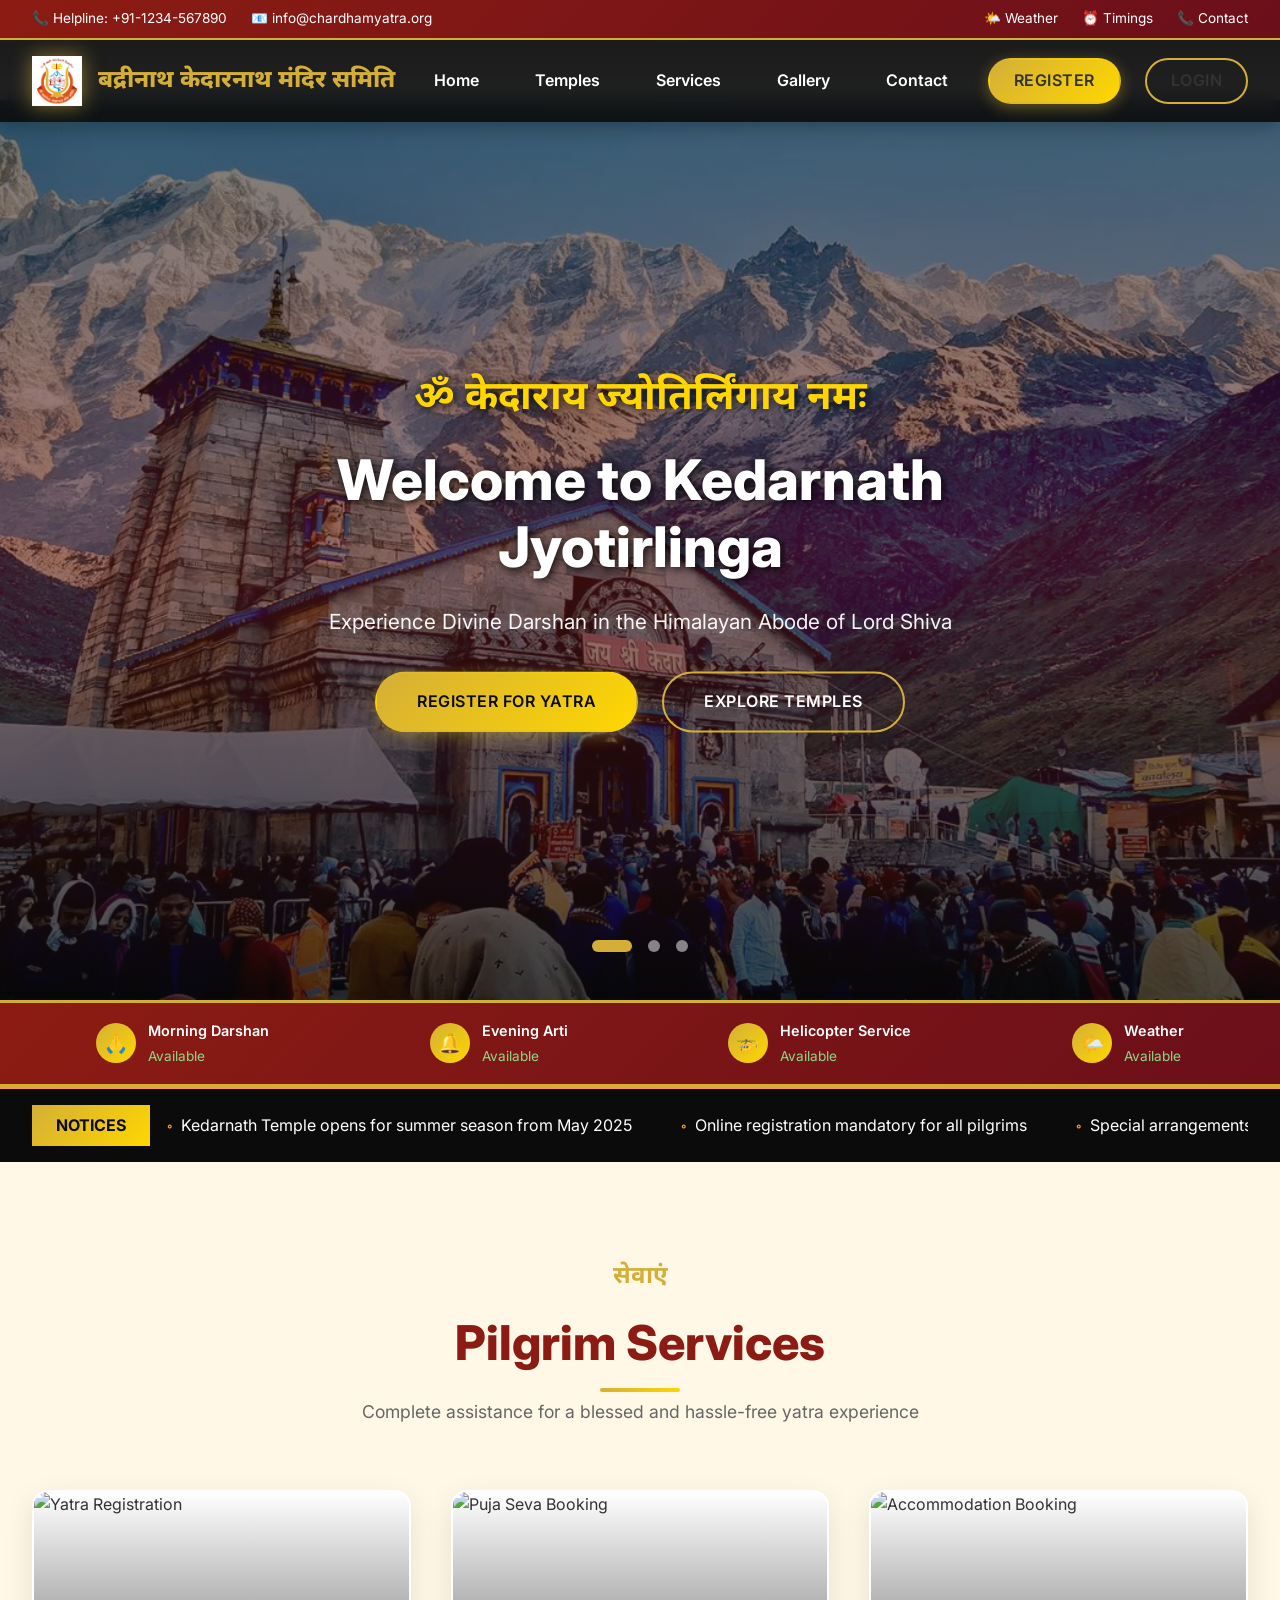
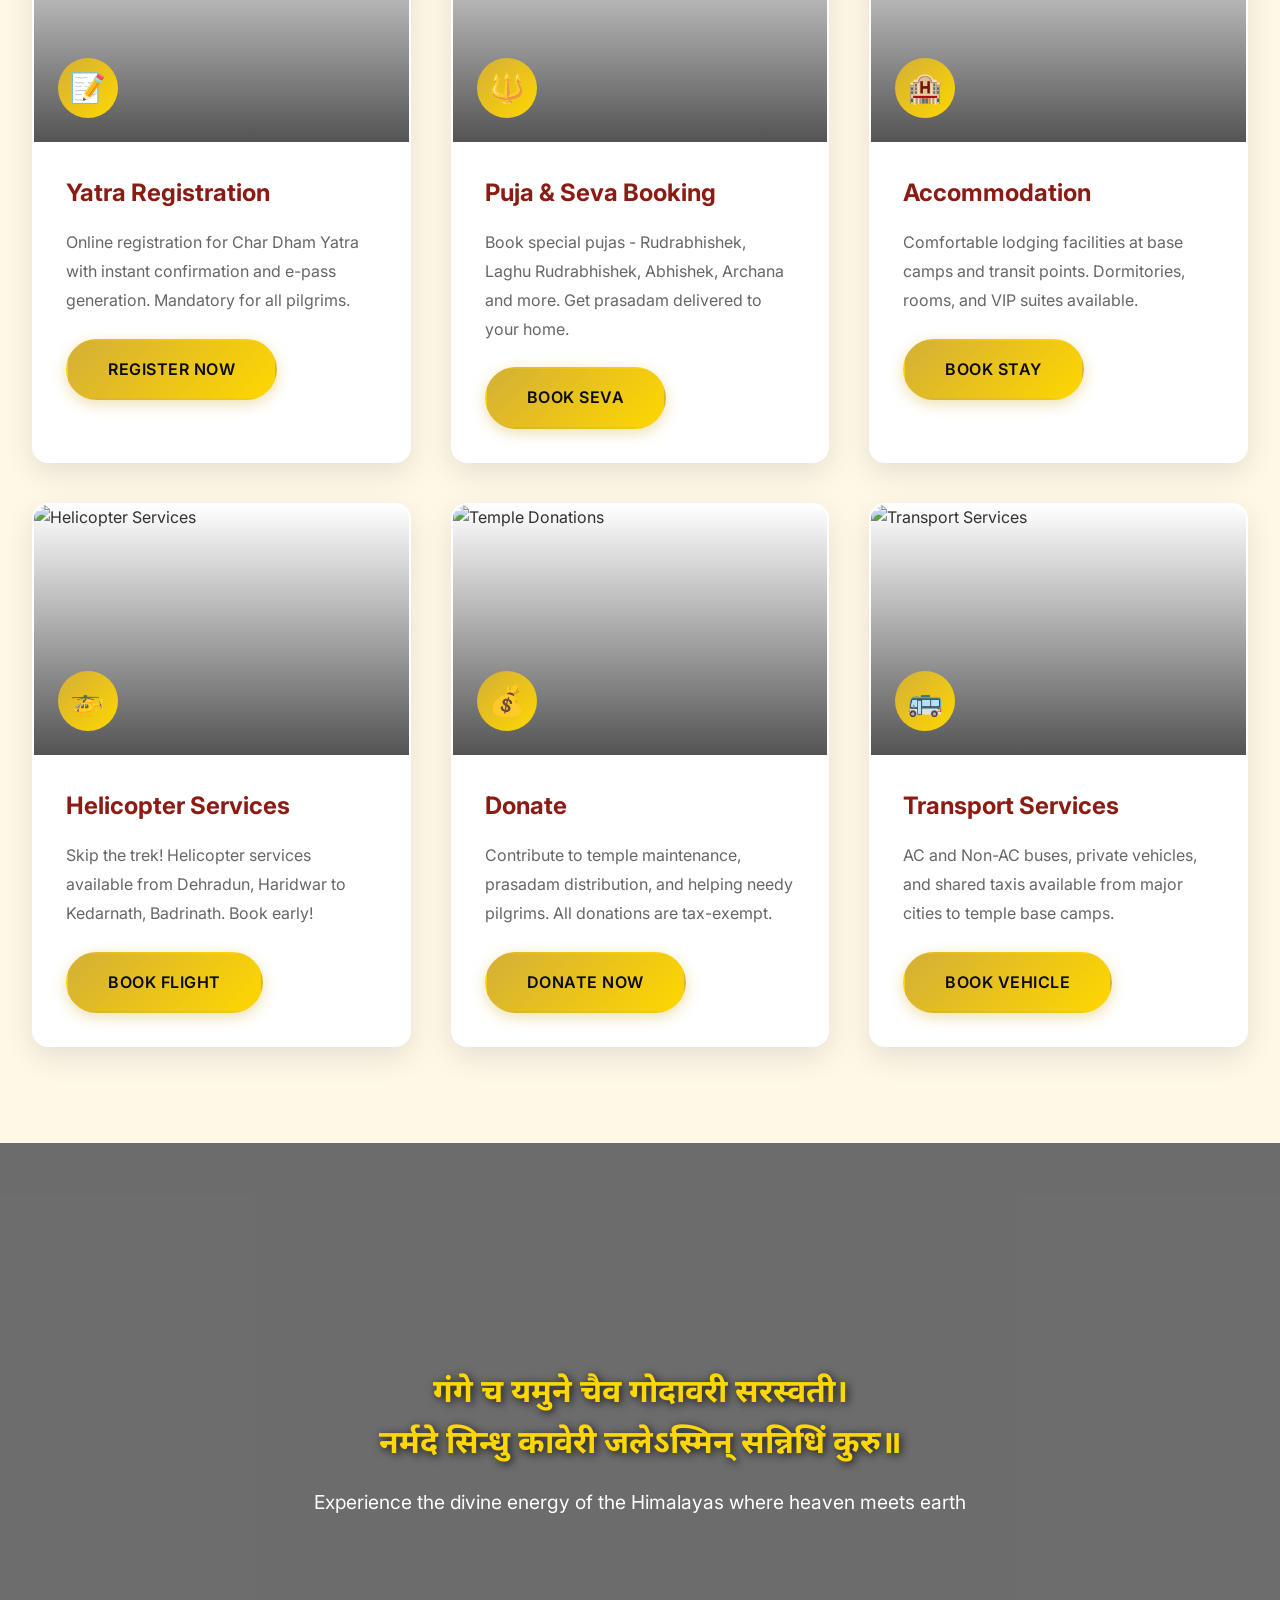
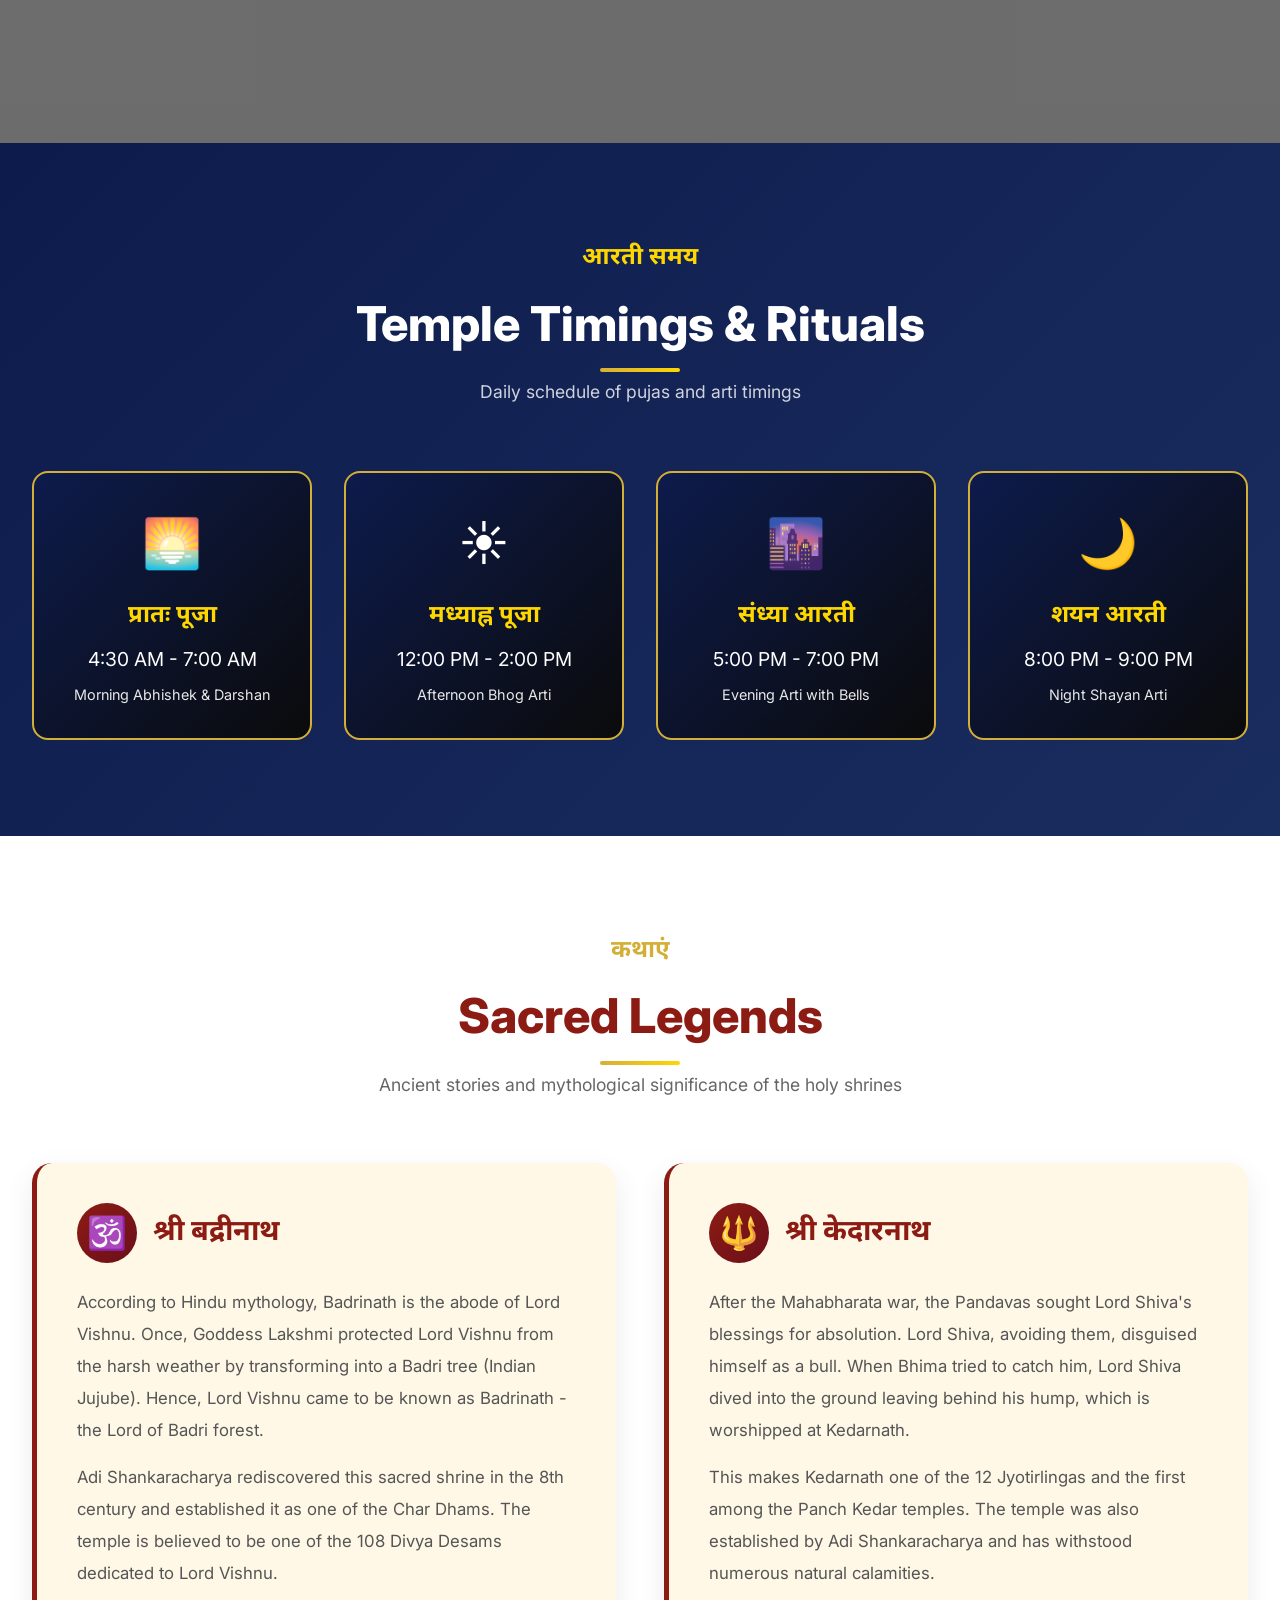
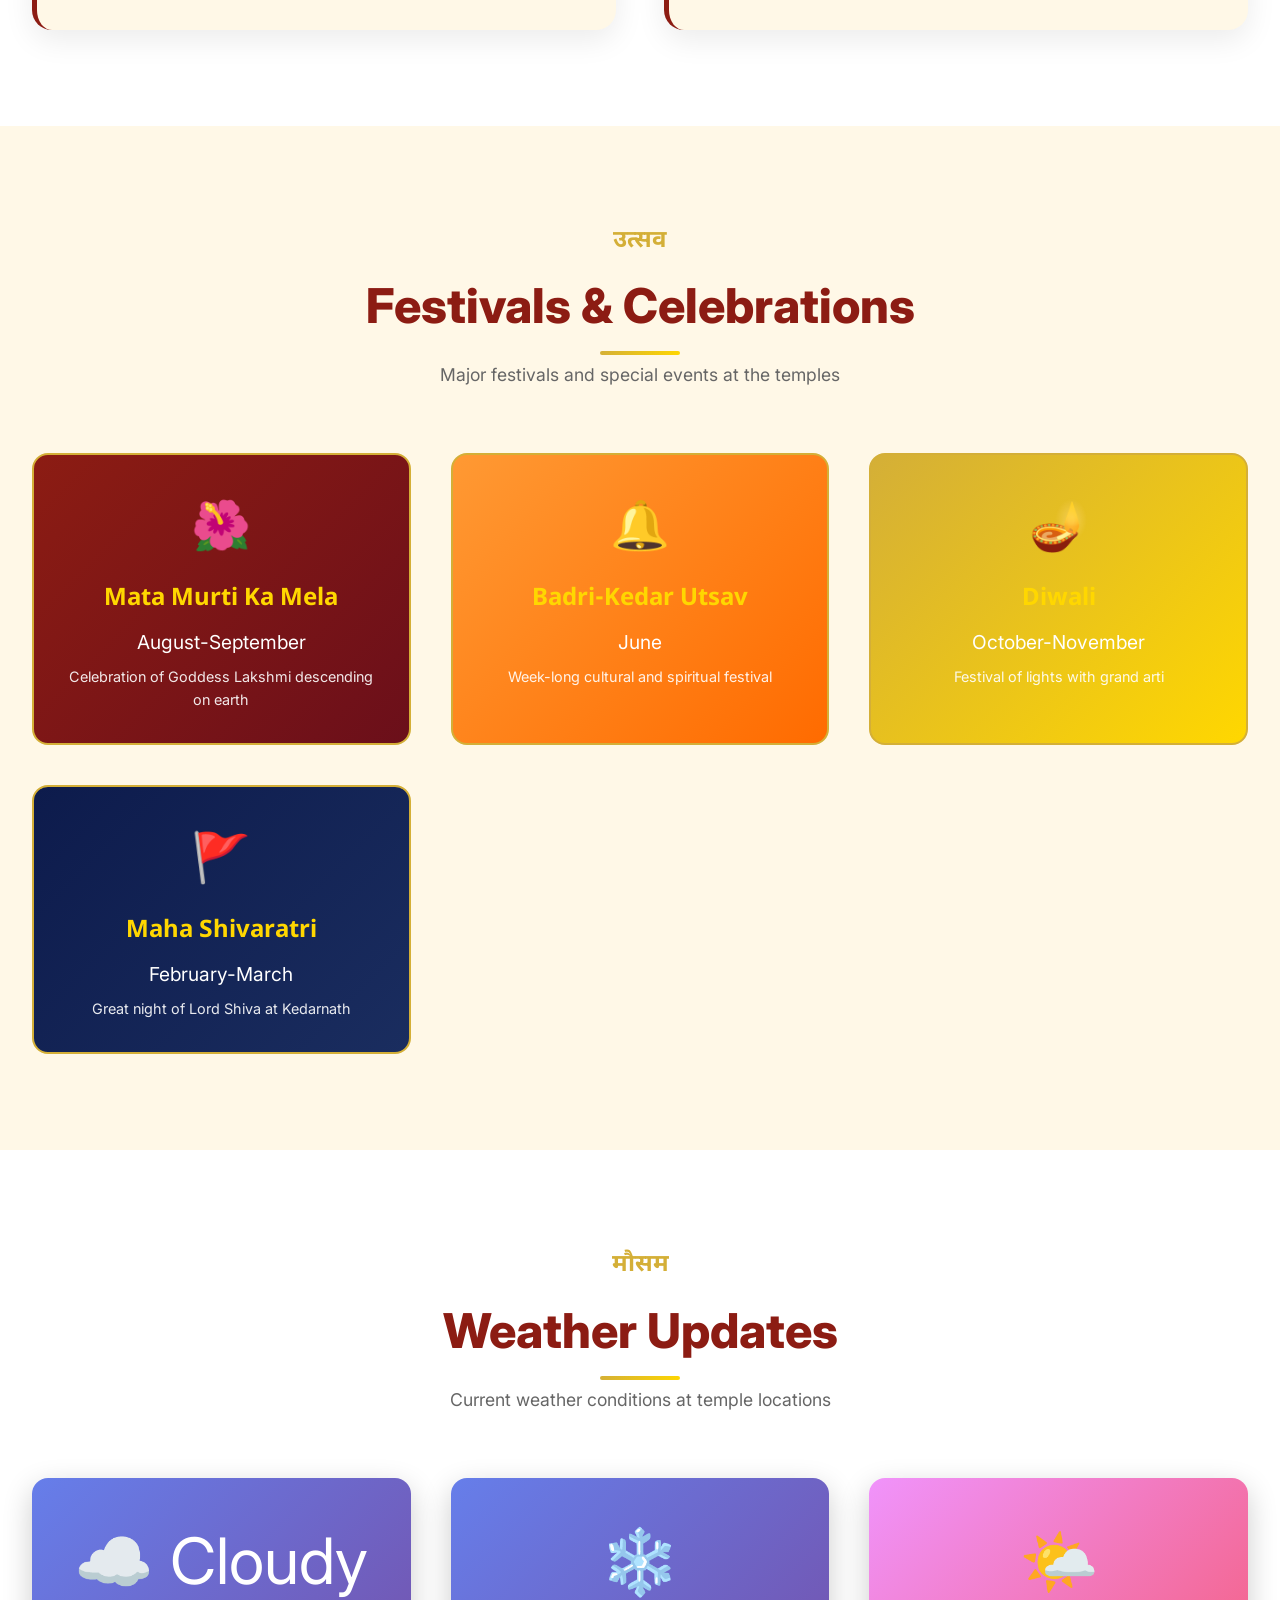
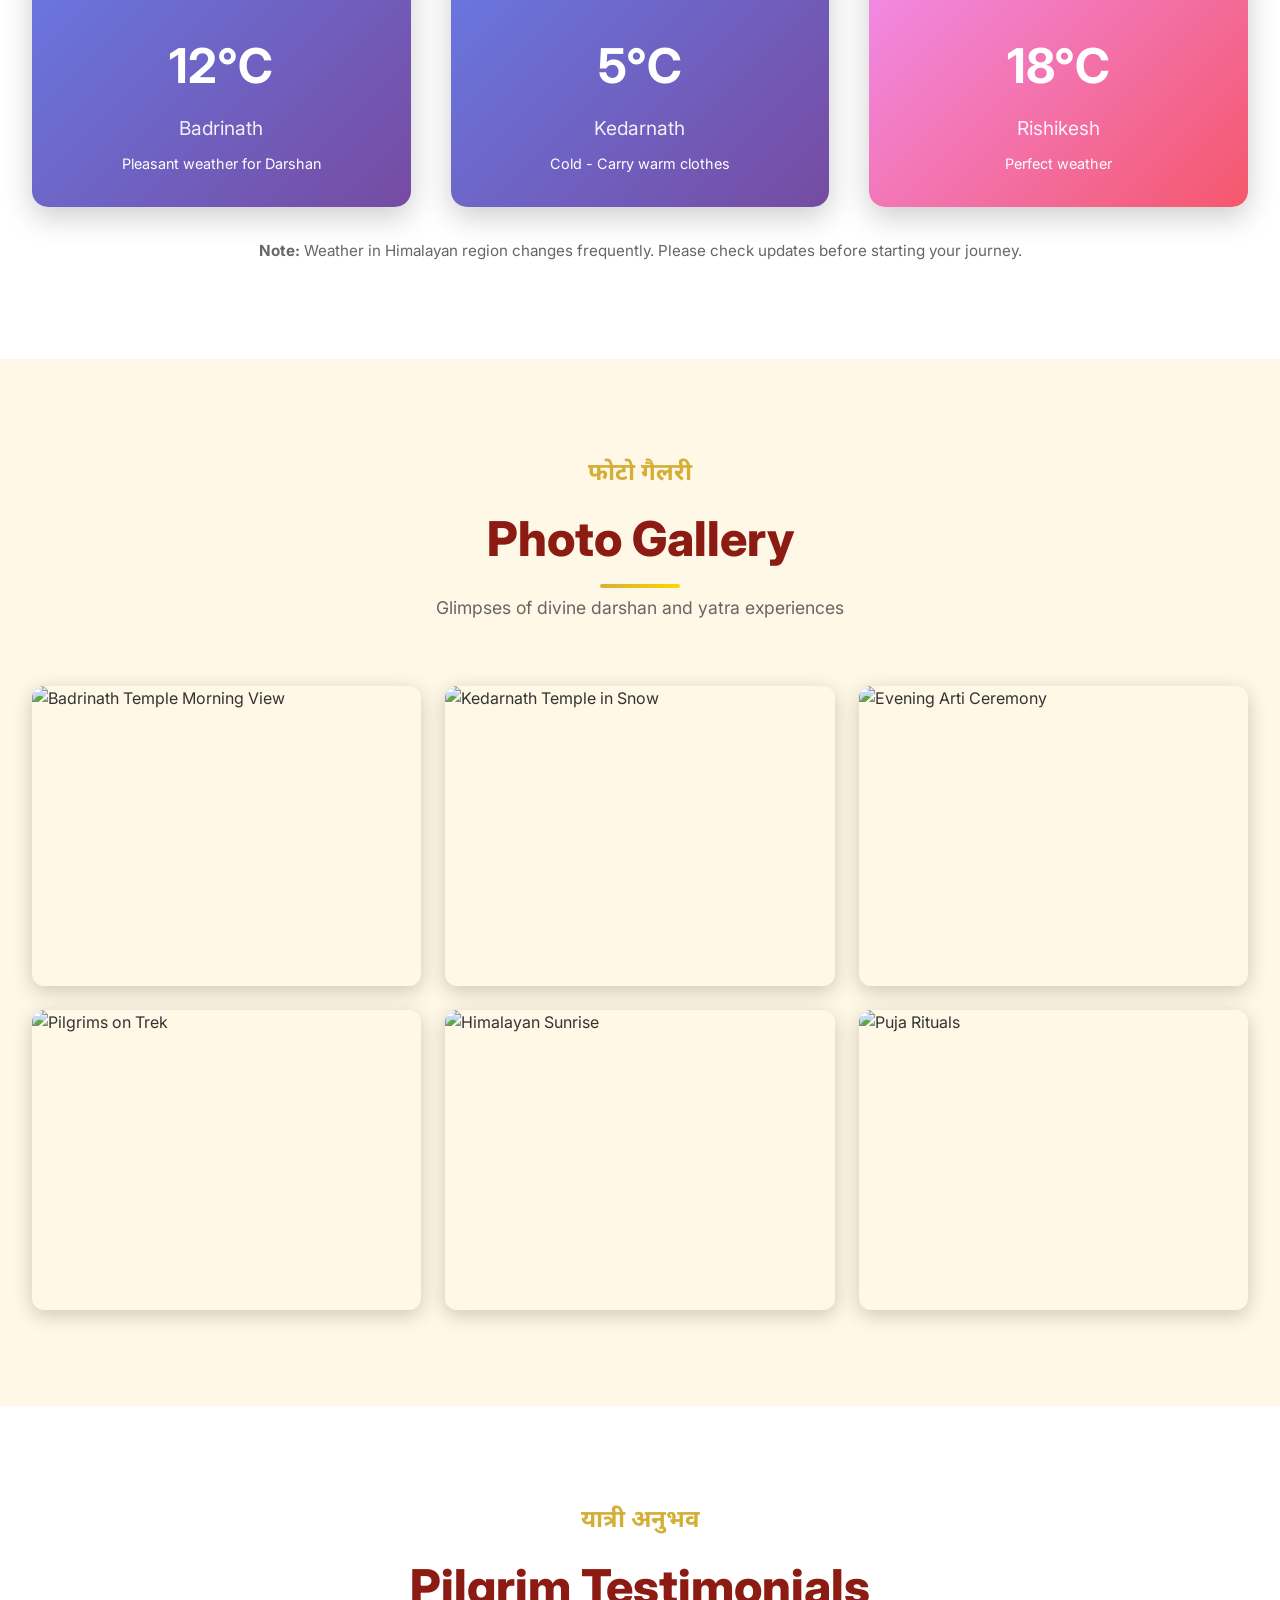
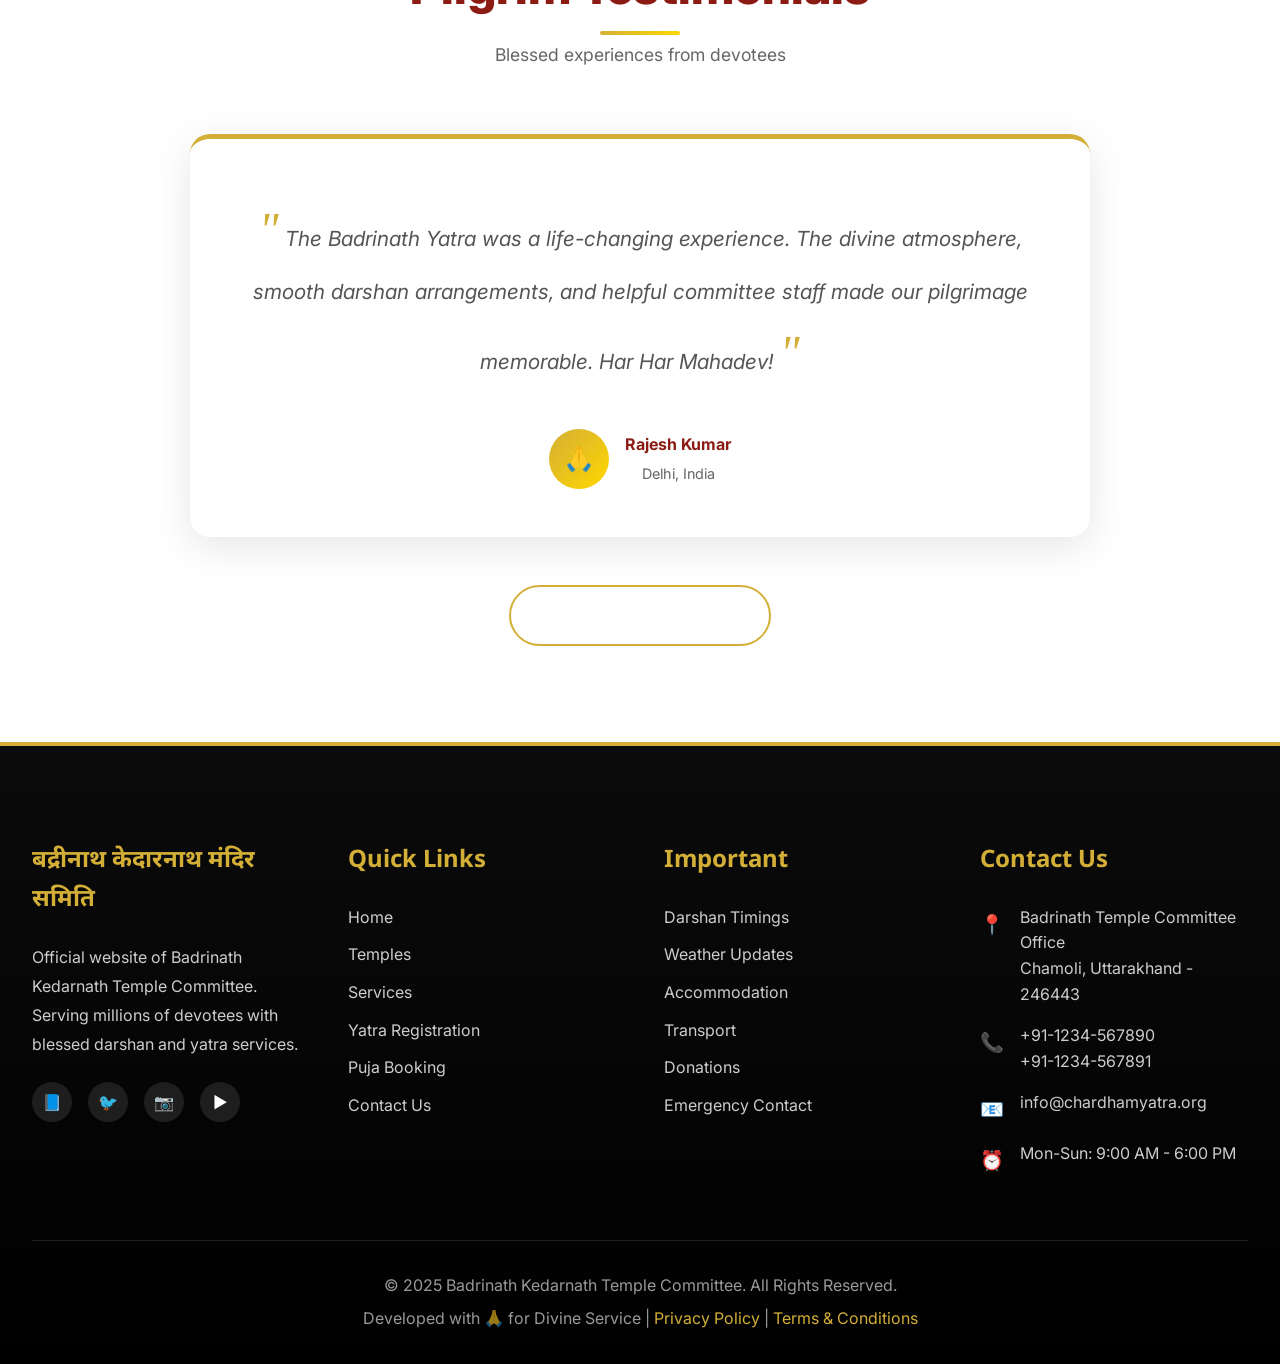
==== index.html @ dae898f2 "first commit" ====
<!DOCTYPE html>
<html lang="en">
<head>
    <meta charset="UTF-8">
    <meta name="viewport" content="width=device-width, initial-scale=1.0">
    <meta name="description" content="Badrinath Kedarnath Temple Committee - Official pilgrimage website for Char Dham Yatra, darshan timings, puja booking, and yatra services">
    <meta name="keywords" content="Badrinath, Kedarnath, Char Dham, Yatra, Pilgrimage, Temple, Himalaya, Uttarakhand, Darshan, Puja">
    <meta name="author" content="Badrinath Kedarnath Temple Committee">
    <title>Badrinath Kedarnath Temple Committee | Official Char Dham Yatra Portal</title>
    
    <!-- Favicon -->
    <link rel="icon" type="image/png" href="assets/images/favicon.png">
    
    <!-- Stylesheet -->
    <link rel="stylesheet" href="assets/css/style.css">
</head>
<body>

    <!-- ============================================
         PAGE LOADER
    ============================================ -->
    <div class="page-loader">
        <div class="loader-icon"></div>
    </div>

    <!-- ============================================
         HEADER & NAVIGATION
    ============================================ -->
    <header class="header">
        <!-- Header Top -->
        <div class="header-top">
            <div class="container">
                <div class="header-top-links">
                    <span>📞 Helpline: +91-1234-567890</span>
                    <span>📧 info@chardhamyatra.org</span>
                </div>
                <div class="header-top-links">
                    <a href="#weather">🌤️ Weather</a>
                    <a href="#timings">⏰ Timings</a>
                    <a href="contact.html">📞 Contact</a>
                </div>
            </div>
        </div>

        <!-- Header Main -->
        <div class="header-main">
            <div class="container">
                <nav class="nav-container">
                    <!-- Logo -->
                    <a href="index.html" class="logo">
                        <div class="logo-icon">
                            <img src="assets/images/logo2.png" alt="Temple Logo" style="width: 50px; height: 50px; object-fit: contain;">
                        </div>
                        <span class="devanagari">बद्रीनाथ केदारनाथ मंदिर समिति</span>
                    </a>

                    <!-- Mobile Menu Toggle -->
                    <button class="menu-toggle" aria-label="Toggle menu">
                        <span></span>
                        <span></span>
                        <span></span>
                    </button>

                    <!-- Navigation Menu -->
                    <ul class="nav-menu">
                        <li><a href="index.html">Home</a></li>
                        
                        <li>
                            <a href="temple.html">Temples</a>
                            <!-- Mega Menu -->
                            <div class="mega-menu">
                                <div class="mega-menu-grid">
                                    <div class="mega-menu-column">
                                        <h4>श्री बद्रीनाथ</h4>
                                        <ul>
                                            <li><a href="temple.html#badrinath">About Temple</a></li>
                                            <li><a href="temple.html#badrinath-timings">Darshan Timings</a></li>
                                            <li><a href="temple.html#badrinath-legends">Legends</a></li>
                                            <li><a href="temple.html#badrinath-route">How to Reach</a></li>
                                        </ul>
                                    </div>
                                    <div class="mega-menu-column">
                                        <h4>श्री केदारनाथ</h4>
                                        <ul>
                                            <li><a href="temple.html#kedarnath">About Temple</a></li>
                                            <li><a href="temple.html#kedarnath-timings">Darshan Timings</a></li>
                                            <li><a href="temple.html#kedarnath-legends">Legends</a></li>
                                            <li><a href="temple.html#kedarnath-route">Trek Route</a></li>
                                        </ul>
                                    </div>
                                    <div class="mega-menu-column">
                                        <h4>Other Dhams</h4>
                                        <ul>
                                            <li><a href="temple.html#gangotri">Gangotri</a></li>
                                            <li><a href="temple.html#yamunotri">Yamunotri</a></li>
                                            <li><a href="temple.html#panch-kedar">Panch Kedar</a></li>
                                            <li><a href="temple.html#panch-prayag">Panch Prayag</a></li>
                                        </ul>
                                    </div>
                                </div>
                            </div>
                        </li>
                        
                        <li><a href="services.html">Services</a></li>
                        <li><a href="#gallery">Gallery</a></li>
                        <li><a href="contact.html">Contact</a></li>
                        <li><a href="register.html" class="btn btn-primary" style="padding: 0.5rem 1.5rem;">Register</a></li>
                        <li><a href="#login" class="btn btn-secondary" style="padding: 0.5rem 1.5rem;">Login</a></li>
                    </ul>
                </nav>
            </div>
        </div>
    </header>

    <!-- ============================================
         HERO SLIDER
    ============================================ -->
    <section class="hero-slider">
        <!-- Slide 1: Kedarnath Jyotirlinga -->
        <div class="hero-slide active">
            <img src="assets/images/kedar.jpeg" alt="Kedarnath Jyotirlinga Temple" class="hero-slide-bg" loading="eager">
            <div class="hero-overlay"></div>
            <div class="hero-content">
                <h2 class="hero-shloka devanagari">ॐ केदाराय ज्योतिर्लिंगाय नमः</h2>
                <h1 class="hero-title">Welcome to Kedarnath Jyotirlinga</h1>
                <p class="hero-subtitle">Experience Divine Darshan in the Himalayan Abode of Lord Shiva</p>
                <div class="hero-buttons">
                        <a href="register.html" class="btn btn-primary">Register for Yatra</a>
                    <a href="temple.html" class="btn btn-secondary">Explore Temples</a>
                </div>
            </div>
        </div>

        <!-- Slide 2: Kedarnath in Snow -->
        <div class="hero-slide">
            <img src="https://images.unsplash.com/photo-1626621341517-bbf3d9990a23?w=1920&h=1080&fit=crop" alt="Kedarnath Temple in Snow" class="hero-slide-bg" loading="lazy">
            <div class="hero-overlay"></div>
            <div class="hero-content">
                <h2 class="hero-shloka devanagari">ॐ नमः शिवाय</h2>
                <h1 class="hero-title">Kedarnath Temple</h1>
                <p class="hero-subtitle">Journey to the Sacred Jyotirlinga Amidst the Himalayas</p>
                <div class="hero-buttons">
                    <a href="services.html#seva" class="btn btn-primary">Book Puja/Seva</a>
                    <a href="temple.html#kedarnath" class="btn btn-secondary">Learn More</a>
                </div>
            </div>
        </div>

        <!-- Slide 3: Yatri Trek -->
        <div class="hero-slide">
            <img src="https://images.unsplash.com/photo-1609920658906-8223bd289001?w=1920&h=1080&fit=crop" alt="Pilgrims Trekking to Temple" class="hero-slide-bg" loading="lazy">
            <div class="hero-overlay"></div>
            <div class="hero-content">
                <h2 class="hero-shloka devanagari">हर हर महादेव</h2>
                <h1 class="hero-title">Begin Your Sacred Journey</h1>
                <p class="hero-subtitle">Complete Yatra Services - Registration, Accommodation & Transport</p>
                <div class="hero-buttons">
                    <a href="services.html" class="btn btn-primary">View All Services</a>
                    <a href="contact.html" class="btn btn-secondary">Contact Us</a>
                </div>
            </div>
        </div>

        <!-- Slider Controls -->
        <div class="slider-controls">
            <span class="slider-dot active"></span>
            <span class="slider-dot"></span>
            <span class="slider-dot"></span>
        </div>
    </section>

    <!-- ============================================
         LIVE YATRA STATUS STRIP
    ============================================ -->
    <section class="yatra-strip">
        <div class="container">
            <div class="yatra-strip-content">
                <div class="yatra-item">
                    <div class="yatra-icon">🙏</div>
                    <div class="yatra-info">
                        <h4>Morning Darshan</h4>
                        <p class="yatra-status status-available">Available</p>
                    </div>
                </div>
                <div class="yatra-item">
                    <div class="yatra-icon">🔔</div>
                    <div class="yatra-info">
                        <h4>Evening Arti</h4>
                        <p class="yatra-status status-available">5:00 PM - 9:00 PM</p>
                    </div>
                </div>
                <div class="yatra-item">
                    <div class="yatra-icon">🚁</div>
                    <div class="yatra-info">
                        <h4>Helicopter Service</h4>
                        <p class="yatra-status status-available">Operating</p>
                    </div>
                </div>
                <div class="yatra-item">
                    <div class="yatra-icon">🌤️</div>
                    <div class="yatra-info">
                        <h4>Weather</h4>
                        <p class="yatra-status">Pleasant (12°C)</p>
                    </div>
                </div>
            </div>
        </div>
    </section>

    <!-- ============================================
         NOTICE TICKER
    ============================================ -->
    <section class="notice-ticker">
        <div class="container">
            <div class="ticker-wrapper">
                <div class="ticker-label">NOTICES</div>
                <div class="ticker-content">
                    <div class="ticker-items">
                        <span class="ticker-item">Kedarnath Temple opens for summer season from May 2025</span>
                        <span class="ticker-item">Online registration mandatory for all pilgrims</span>
                        <span class="ticker-item">Special arrangements for senior citizens and differently-abled devotees</span>
                        <span class="ticker-item">Free prasadam distribution every day after morning arti</span>
                        <span class="ticker-item">Medical facilities available 24/7 at base camps</span>
                        <span class="ticker-item">Helicopter bookings open - Limited seats available</span>
                    </div>
                </div>
            </div>
        </div>
    </section>

    <!-- ============================================
         SERVICES SECTION
    ============================================ -->
    <section class="section-padding" style="background: #FFF8E7;">
        <div class="container">
            <div class="section-header scroll-reveal">
                <h3 class="section-subtitle devanagari">सेवाएं</h3>
                <h2 class="section-title">Pilgrim Services</h2>
                <p class="section-description">Complete assistance for a blessed and hassle-free yatra experience</p>
            </div>

            <div class="services-grid">
                <!-- Service 1: Yatra Registration -->
                <div class="service-card scroll-reveal">
                    <div class="service-card-image">
                        <img src="https://images.unsplash.com/photo-1609920658906-8223bd289001?w=800&h=600&fit=crop" alt="Yatra Registration" loading="lazy">
                        <div class="service-card-overlay">
                            <div class="service-icon">📝</div>
                        </div>
                    </div>
                    <div class="service-card-content">
                        <h3 class="service-card-title">Yatra Registration</h3>
                        <p class="service-card-description">Online registration for Char Dham Yatra with instant confirmation and e-pass generation. Mandatory for all pilgrims.</p>
                        <a href="services.html#register" class="btn btn-primary">Register Now</a>
                    </div>
                </div>

                <!-- Service 2: Puja & Seva Booking -->
                <div class="service-card scroll-reveal">
                    <div class="service-card-image">
                        <img src="https://images.unsplash.com/photo-1604608672516-f6d81b4b3a0b?w=800&h=600&fit=crop" alt="Puja Seva Booking" loading="lazy">
                        <div class="service-card-overlay">
                            <div class="service-icon">🔱</div>
                        </div>
                    </div>
                    <div class="service-card-content">
                        <h3 class="service-card-title">Puja & Seva Booking</h3>
                        <p class="service-card-description">Book special pujas - Rudrabhishek, Laghu Rudrabhishek, Abhishek, Archana and more. Get prasadam delivered to your home.</p>
                        <a href="services.html#seva" class="btn btn-primary">Book Seva</a>
                    </div>
                </div>

                <!-- Service 3: Accommodation -->
                <div class="service-card scroll-reveal">
                    <div class="service-card-image">
                        <img src="https://images.unsplash.com/photo-1506905925346-21bda4d32df4?w=800&h=600&fit=crop" alt="Accommodation Booking" loading="lazy">
                        <div class="service-card-overlay">
                            <div class="service-icon">🏨</div>
                        </div>
                    </div>
                    <div class="service-card-content">
                        <h3 class="service-card-title">Accommodation</h3>
                        <p class="service-card-description">Comfortable lodging facilities at base camps and transit points. Dormitories, rooms, and VIP suites available.</p>
                        <a href="services.html#accommodation" class="btn btn-primary">Book Stay</a>
                    </div>
                </div>

                <!-- Service 4: Helicopter Services -->
                <div class="service-card scroll-reveal">
                    <div class="service-card-image">
                        <img src="https://images.unsplash.com/photo-1544551763-46a013bb70d5?w=800&h=600&fit=crop" alt="Helicopter Services" loading="lazy">
                        <div class="service-card-overlay">
                            <div class="service-icon">🚁</div>
                        </div>
                    </div>
                    <div class="service-card-content">
                        <h3 class="service-card-title">Helicopter Services</h3>
                        <p class="service-card-description">Skip the trek! Helicopter services available from Dehradun, Haridwar to Kedarnath, Badrinath. Book early!</p>
                        <a href="services.html#helicopter" class="btn btn-primary">Book Flight</a>
                    </div>
                </div>

                <!-- Service 5: Donations -->
                <div class="service-card scroll-reveal">
                    <div class="service-card-image">
                        <img src="https://images.unsplash.com/photo-1528460033278-a6ba57020470?w=800&h=600&fit=crop" alt="Temple Donations" loading="lazy">
                        <div class="service-card-overlay">
                            <div class="service-icon">💰</div>
                        </div>
                    </div>
                    <div class="service-card-content">
                        <h3 class="service-card-title">Donate</h3>
                        <p class="service-card-description">Contribute to temple maintenance, prasadam distribution, and helping needy pilgrims. All donations are tax-exempt.</p>
                        <a href="services.html#donate" class="btn btn-primary">Donate Now</a>
                    </div>
                </div>

                <!-- Service 6: Transport -->
                <div class="service-card scroll-reveal">
                    <div class="service-card-image">
                        <img src="https://images.unsplash.com/photo-1570125909232-eb263c188f7e?w=800&h=600&fit=crop" alt="Transport Services" loading="lazy">
                        <div class="service-card-overlay">
                            <div class="service-icon">🚌</div>
                        </div>
                    </div>
                    <div class="service-card-content">
                        <h3 class="service-card-title">Transport Services</h3>
                        <p class="service-card-description">AC and Non-AC buses, private vehicles, and shared taxis available from major cities to temple base camps.</p>
                        <a href="services.html#transport" class="btn btn-primary">Book Vehicle</a>
                    </div>
                </div>
            </div>
        </div>
    </section>

    <!-- ============================================
         PARALLAX - HIMALAYAN DIVINITY
    ============================================ -->
    <section class="parallax-section" style="background-image: url('assets/images/himalaya-01.jpg');">
        <div class="parallax-overlay"></div>
        <div class="parallax-content">
            <h2 class="hero-shloka devanagari" style="font-size: 2rem;">गंगे च यमुने चैव गोदावरी सरस्वती।<br>नर्मदे सिन्धु कावेरी जलेऽस्मिन् सन्निधिं कुरु॥</h2>
            <p style="font-size: 1.2rem; margin-top: 1rem;">Experience the divine energy of the Himalayas where heaven meets earth</p>
        </div>
    </section>

    <!-- ============================================
         RITUAL TIMINGS SECTION
    ============================================ -->
    <section id="timings" class="section-padding" style="background: linear-gradient(135deg, #0D1B4C, #1a2d5f);">
        <div class="container">
            <div class="section-header scroll-reveal">
                <h3 class="section-subtitle devanagari" style="color: #FFD700;">आरती समय</h3>
                <h2 class="section-title" style="color: white;">Temple Timings & Rituals</h2>
                <p class="section-description" style="color: rgba(255,255,255,0.8);">Daily schedule of pujas and arti timings</p>
            </div>

            <div class="timings-grid">
                <div class="timing-card scroll-reveal">
                    <div class="timing-icon">🌅</div>
                    <h3 class="timing-title devanagari">प्रातः पूजा</h3>
                    <p class="timing-time">4:30 AM - 7:00 AM</p>
                    <p class="timing-description">Morning Abhishek & Darshan</p>
                </div>

                <div class="timing-card scroll-reveal">
                    <div class="timing-icon">☀️</div>
                    <h3 class="timing-title devanagari">मध्याह्न पूजा</h3>
                    <p class="timing-time">12:00 PM - 2:00 PM</p>
                    <p class="timing-description">Afternoon Bhog Arti</p>
                </div>

                <div class="timing-card scroll-reveal">
                    <div class="timing-icon">🌆</div>
                    <h3 class="timing-title devanagari">संध्या आरती</h3>
                    <p class="timing-time">5:00 PM - 7:00 PM</p>
                    <p class="timing-description">Evening Arti with Bells</p>
                </div>

                <div class="timing-card scroll-reveal">
                    <div class="timing-icon">🌙</div>
                    <h3 class="timing-title devanagari">शयन आरती</h3>
                    <p class="timing-time">8:00 PM - 9:00 PM</p>
                    <p class="timing-description">Night Shayan Arti</p>
                </div>
            </div>
        </div>
    </section>

    <!-- ============================================
         TEMPLE LEGENDS SECTION
    ============================================ -->
    <section class="section-padding" style="background: white;">
        <div class="container">
            <div class="section-header scroll-reveal">
                <h3 class="section-subtitle devanagari">कथाएं</h3>
                <h2 class="section-title">Sacred Legends</h2>
                <p class="section-description">Ancient stories and mythological significance of the holy shrines</p>
            </div>

            <div class="legends-container">
                <!-- Legend 1: Badrinath -->
                <div class="legend-card scroll-reveal">
                    <div class="legend-header">
                        <div class="legend-icon">🕉️</div>
                        <h3 class="legend-title devanagari">श्री बद्रीनाथ</h3>
                    </div>
                    <div class="legend-content">
                        <p>According to Hindu mythology, Badrinath is the abode of Lord Vishnu. Once, Goddess Lakshmi protected Lord Vishnu from the harsh weather by transforming into a Badri tree (Indian Jujube). Hence, Lord Vishnu came to be known as Badrinath - the Lord of Badri forest.</p>
                        <p style="margin-top: 1rem;">Adi Shankaracharya rediscovered this sacred shrine in the 8th century and established it as one of the Char Dhams. The temple is believed to be one of the 108 Divya Desams dedicated to Lord Vishnu.</p>
                    </div>
                </div>

                <!-- Legend 2: Kedarnath -->
                <div class="legend-card scroll-reveal">
                    <div class="legend-header">
                        <div class="legend-icon">🔱</div>
                        <h3 class="legend-title devanagari">श्री केदारनाथ</h3>
                    </div>
                    <div class="legend-content">
                        <p>After the Mahabharata war, the Pandavas sought Lord Shiva's blessings for absolution. Lord Shiva, avoiding them, disguised himself as a bull. When Bhima tried to catch him, Lord Shiva dived into the ground leaving behind his hump, which is worshipped at Kedarnath.</p>
                        <p style="margin-top: 1rem;">This makes Kedarnath one of the 12 Jyotirlingas and the first among the Panch Kedar temples. The temple was also established by Adi Shankaracharya and has withstood numerous natural calamities.</p>
                    </div>
                </div>
            </div>
        </div>
    </section>

    <!-- ============================================
         FESTIVALS & UTSAV
    ============================================ -->
    <section class="section-padding" style="background: #FFF8E7;">
        <div class="container">
            <div class="section-header scroll-reveal">
                <h3 class="section-subtitle devanagari">उत्सव</h3>
                <h2 class="section-title">Festivals & Celebrations</h2>
                <p class="section-description">Major festivals and special events at the temples</p>
            </div>

            <div class="services-grid" style="grid-template-columns: repeat(auto-fit, minmax(280px, 1fr));">
                <div class="timing-card scroll-reveal" style="background: linear-gradient(135deg, #8C1C13, #6B0F1A);">
                    <div class="timing-icon">🌺</div>
                    <h3 class="timing-title">Mata Murti Ka Mela</h3>
                    <p class="timing-time">August-September</p>
                    <p class="timing-description">Celebration of Goddess Lakshmi descending on earth</p>
                </div>

                <div class="timing-card scroll-reveal" style="background: linear-gradient(135deg, #FF9933, #FF6B00);">
                    <div class="timing-icon">🔔</div>
                    <h3 class="timing-title">Badri-Kedar Utsav</h3>
                    <p class="timing-time">June</p>
                    <p class="timing-description">Week-long cultural and spiritual festival</p>
                </div>

                <div class="timing-card scroll-reveal" style="background: linear-gradient(135deg, #D4AF37, #FFD700);">
                    <div class="timing-icon">🪔</div>
                    <h3 class="timing-title">Diwali</h3>
                    <p class="timing-time">October-November</p>
                    <p class="timing-description">Festival of lights with grand arti</p>
                </div>

                <div class="timing-card scroll-reveal" style="background: linear-gradient(135deg, #0D1B4C, #1a2d5f);">
                    <div class="timing-icon">🚩</div>
                    <h3 class="timing-title">Maha Shivaratri</h3>
                    <p class="timing-time">February-March</p>
                    <p class="timing-description">Great night of Lord Shiva at Kedarnath</p>
                </div>
            </div>
        </div>
    </section>

    <!-- ============================================
         WEATHER SECTION
    ============================================ -->
    <section id="weather" class="section-padding" style="background: white;">
        <div class="container">
            <div class="section-header scroll-reveal">
                <h3 class="section-subtitle devanagari">मौसम</h3>
                <h2 class="section-title">Weather Updates</h2>
                <p class="section-description">Current weather conditions at temple locations</p>
            </div>

            <div class="services-grid" style="grid-template-columns: repeat(auto-fit, minmax(280px, 1fr));">
                <div class="weather-widget scroll-reveal">
                    <div class="weather-icon">☁️</div>
                    <div class="weather-temp">12°C</div>
                    <div class="weather-location">Badrinath</div>
                    <p style="margin-top: 0.5rem; font-size: 0.9rem;">Pleasant weather for Darshan</p>
                </div>

                <div class="weather-widget scroll-reveal" style="background: linear-gradient(135deg, #667eea 0%, #764ba2 100%);">
                    <div class="weather-icon">❄️</div>
                    <div class="weather-temp">5°C</div>
                    <div class="weather-location">Kedarnath</div>
                    <p style="margin-top: 0.5rem; font-size: 0.9rem;">Cold - Carry warm clothes</p>
                </div>

                <div class="weather-widget scroll-reveal" style="background: linear-gradient(135deg, #f093fb 0%, #f5576c 100%);">
                    <div class="weather-icon">🌤️</div>
                    <div class="weather-temp">18°C</div>
                    <div class="weather-location">Rishikesh</div>
                    <p style="margin-top: 0.5rem; font-size: 0.9rem;">Perfect weather</p>
                </div>
            </div>

            <div style="text-align: center; margin-top: 2rem;">
                <p style="color: #666; font-size: 0.95rem;">
                    <strong>Note:</strong> Weather in Himalayan region changes frequently. Please check updates before starting your journey.
                </p>
            </div>
        </div>
    </section>

    <!-- ============================================
         PHOTO GALLERY
    ============================================ -->
    <section id="gallery" class="section-padding" style="background: #FFF8E7;">
        <div class="container">
            <div class="section-header scroll-reveal">
                <h3 class="section-subtitle devanagari">फोटो गैलरी</h3>
                <h2 class="section-title">Photo Gallery</h2>
                <p class="section-description">Glimpses of divine darshan and yatra experiences</p>
            </div>

            <div class="gallery-grid">
                <div class="gallery-item scroll-reveal">
                    <img src="https://images.unsplash.com/photo-1582510003544-4d00b7f74220?w=800&h=600&fit=crop" alt="Badrinath Temple Morning View" loading="lazy">
                    <div class="gallery-overlay">
                        <p class="gallery-caption">Badrinath Temple - Morning Darshan</p>
                    </div>
                </div>

                <div class="gallery-item scroll-reveal">
                    <img src="https://images.unsplash.com/photo-1626621341517-bbf3d9990a23?w=800&h=600&fit=crop" alt="Kedarnath Temple in Snow" loading="lazy">
                    <div class="gallery-overlay">
                        <p class="gallery-caption">Kedarnath Temple - Snow View</p>
                    </div>
                </div>

                <div class="gallery-item scroll-reveal">
                    <img src="https://images.unsplash.com/photo-1528460033278-a6ba57020470?w=800&h=600&fit=crop" alt="Evening Arti Ceremony" loading="lazy">
                    <div class="gallery-overlay">
                        <p class="gallery-caption">Evening Arti Ceremony</p>
                    </div>
                </div>

                <div class="gallery-item scroll-reveal">
                    <img src="https://images.unsplash.com/photo-1609920658906-8223bd289001?w=800&h=600&fit=crop" alt="Pilgrims on Trek" loading="lazy">
                    <div class="gallery-overlay">
                        <p class="gallery-caption">Yatris on Sacred Trek</p>
                    </div>
                </div>

                <div class="gallery-item scroll-reveal">
                    <img src="https://images.unsplash.com/photo-1506905925346-21bda4d32df4?w=800&h=600&fit=crop" alt="Himalayan Sunrise" loading="lazy">
                    <div class="gallery-overlay">
                        <p class="gallery-caption">Himalayan Sunrise</p>
                    </div>
                </div>

                <div class="gallery-item scroll-reveal">
                    <img src="assets/images/pooja-01.jpg" alt="Puja Rituals" loading="lazy">
                    <div class="gallery-overlay">
                        <p class="gallery-caption">Sacred Puja Rituals</p>
                    </div>
                </div>
            </div>
        </div>
    </section>

    <!-- ============================================
         TESTIMONIALS
    ============================================ -->
    <section class="section-padding" style="background: white;">
        <div class="container">
            <div class="section-header scroll-reveal">
                <h3 class="section-subtitle devanagari">यात्री अनुभव</h3>
                <h2 class="section-title">Pilgrim Testimonials</h2>
                <p class="section-description">Blessed experiences from devotees</p>
            </div>

            <div class="testimonials-slider">
                <div class="testimonial-card scroll-reveal">
                    <p class="testimonial-quote">
                        The Badrinath Yatra was a life-changing experience. The divine atmosphere, smooth darshan arrangements, and helpful committee staff made our pilgrimage memorable. Har Har Mahadev!
                    </p>
                    <div class="testimonial-author">
                        <div class="testimonial-avatar">🙏</div>
                        <div class="testimonial-info">
                            <h4>Rajesh Kumar</h4>
                            <p>Delhi, India</p>
                        </div>
                    </div>
                </div>
            </div>

            <div style="text-align: center; margin-top: 2rem;">
                <a href="#testimonials" class="btn btn-secondary">View More Reviews</a>
            </div>
        </div>
    </section>

    <!-- ============================================
         FOOTER
    ============================================ -->
    <footer class="footer">
        <div class="container">
            <div class="footer-main">
                <!-- About Section -->
                <div class="footer-section">
                    <h3 class="devanagari">बद्रीनाथ केदारनाथ मंदिर समिति</h3>
                    <p style="color: rgba(255,255,255,0.8); margin-bottom: 1rem; line-height: 1.8;">
                        Official website of Badrinath Kedarnath Temple Committee. Serving millions of devotees with blessed darshan and yatra services.
                    </p>
                    <div class="social-links">
                        <a href="#" class="social-link" aria-label="Facebook">📘</a>
                        <a href="#" class="social-link" aria-label="Twitter">🐦</a>
                        <a href="#" class="social-link" aria-label="Instagram">📷</a>
                        <a href="#" class="social-link" aria-label="YouTube">▶️</a>
                    </div>
                </div>

                <!-- Quick Links -->
                <div class="footer-section">
                    <h3>Quick Links</h3>
                    <ul>
                        <li><a href="index.html">Home</a></li>
                        <li><a href="temple.html">Temples</a></li>
                        <li><a href="services.html">Services</a></li>
                        <li><a href="services.html#register">Yatra Registration</a></li>
                        <li><a href="services.html#seva">Puja Booking</a></li>
                        <li><a href="contact.html">Contact Us</a></li>
                    </ul>
                </div>

                <!-- Important Links -->
                <div class="footer-section">
                    <h3>Important</h3>
                    <ul>
                        <li><a href="#timings">Darshan Timings</a></li>
                        <li><a href="#weather">Weather Updates</a></li>
                        <li><a href="services.html#accommodation">Accommodation</a></li>
                        <li><a href="services.html#transport">Transport</a></li>
                        <li><a href="services.html#donate">Donations</a></li>
                        <li><a href="contact.html#emergency">Emergency Contact</a></li>
                    </ul>
                </div>

                <!-- Contact Info -->
                <div class="footer-section">
                    <h3>Contact Us</h3>
                    <div class="footer-contact-item">
                        <span class="footer-contact-icon">📍</span>
                        <span>Badrinath Temple Committee Office<br>Chamoli, Uttarakhand - 246443</span>
                    </div>
                    <div class="footer-contact-item">
                        <span class="footer-contact-icon">📞</span>
                        <span>+91-1234-567890<br>+91-1234-567891</span>
                    </div>
                    <div class="footer-contact-item">
                        <span class="footer-contact-icon">📧</span>
                        <span>info@chardhamyatra.org</span>
                    </div>
                    <div class="footer-contact-item">
                        <span class="footer-contact-icon">⏰</span>
                        <span>Mon-Sun: 9:00 AM - 6:00 PM</span>
                    </div>
                </div>
            </div>

            <!-- Footer Bottom -->
            <div class="footer-bottom">
                <p>&copy; 2025 Badrinath Kedarnath Temple Committee. All Rights Reserved.</p>
                <p style="margin-top: 0.5rem;">Developed with 🙏 for Divine Service | <a href="#" style="color: var(--gold);">Privacy Policy</a> | <a href="#" style="color: var(--gold);">Terms & Conditions</a></p>
            </div>
        </div>
    </footer>

    <!-- ============================================
         FLOATING QUICK MENU
    ============================================ -->
    <div class="floating-menu">
        <a href="https://wa.me/911234567890" class="floating-btn whatsapp" aria-label="WhatsApp" target="_blank">💬</a>
        <a href="tel:+911234567890" class="floating-btn phone" aria-label="Call Us">📞</a>
        <button class="floating-btn scroll-top" aria-label="Scroll to Top">⬆️</button>
    </div>

    <!-- JavaScript -->
    <script src="assets/js/main.js"></script>

</body>
</html>
---- assets/css/style.css ----
/*
==============================================
HINDU TEMPLE PILGRIMAGE WEBSITE
Theme: Tirumala + Himalayan + Traditional + Dark Divine + Modern Premium
==============================================
*/

/* ============================================
   IMPORTS & VARIABLES
============================================ */
@import url('https://fonts.googleapis.com/css2?family=Inter:wght@300;400;500;600;700;800&family=Noto+Sans+Devanagari:wght@400;500;600;700;800&display=swap');

:root {
    /* Color Palette */
    --saffron: #FF9933;
    --gold: #D4AF37;
    --maroon: #8C1C13;
    --dark-divine: #0B0B0B;
    --spiritual-blue: #0D1B4C;
    --snow-white: #FFFFFF;
    --soft-cream: #FFF8E7;
    --deep-red: #6B0F1A;
    --golden-glow: #FFD700;
    
    /* Gradients */
    --gradient-gold: linear-gradient(135deg, #D4AF37 0%, #FFD700 100%);
    --gradient-divine: linear-gradient(135deg, #0B0B0B 0%, #1a1a1a 100%);
    --gradient-saffron: linear-gradient(135deg, #FF9933 0%, #FF6B00 100%);
    --gradient-maroon: linear-gradient(135deg, #8C1C13 0%, #6B0F1A 100%);
    
    /* Typography */
    --font-body: 'Inter', sans-serif;
    --font-devanagari: 'Noto Sans Devanagari', sans-serif;
    
    /* Spacing */
    --spacing-xs: 0.5rem;
    --spacing-sm: 1rem;
    --spacing-md: 2rem;
    --spacing-lg: 4rem;
    --spacing-xl: 6rem;
    
    /* Transitions */
    --transition-smooth: all 0.4s cubic-bezier(0.4, 0, 0.2, 1);
    --transition-fast: all 0.2s ease;
}

/* ============================================
   RESET & BASE STYLES
============================================ */
* {
    margin: 0;
    padding: 0;
    box-sizing: border-box;
}

html {
    scroll-behavior: smooth;
    font-size: 16px;
}

body {
    font-family: var(--font-body);
    line-height: 1.6;
    color: #333;
    background: var(--snow-white);
    overflow-x: hidden;
}

img {
    max-width: 100%;
    height: auto;
    display: block;
}

a {
    text-decoration: none;
    color: inherit;
    transition: var(--transition-fast);
}

button {
    border: none;
    background: none;
    cursor: pointer;
    font-family: inherit;
}

/* ============================================
   UTILITY CLASSES
============================================ */
.container {
    max-width: 1400px;
    margin: 0 auto;
    padding: 0 2rem;
}

.section-padding {
    padding: var(--spacing-xl) 0;
}

.text-center {
    text-align: center;
}

.devanagari {
    font-family: var(--font-devanagari);
}

/* Animations */
@keyframes fadeInUp {
    from {
        opacity: 0;
        transform: translateY(30px);
    }
    to {
        opacity: 1;
        transform: translateY(0);
    }
}

@keyframes fadeIn {
    from { opacity: 0; }
    to { opacity: 1; }
}

@keyframes slideInRight {
    from {
        opacity: 0;
        transform: translateX(50px);
    }
    to {
        opacity: 1;
        transform: translateX(0);
    }
}

@keyframes glow {
    0%, 100% { text-shadow: 0 0 10px rgba(212, 175, 55, 0.8); }
    50% { text-shadow: 0 0 20px rgba(212, 175, 55, 1); }
}

@keyframes ticker {
    0% { transform: translateX(100%); }
    100% { transform: translateX(-100%); }
}

.fade-in-up {
    animation: fadeInUp 0.8s ease forwards;
}

.scroll-reveal {
    opacity: 0;
    transform: translateY(30px);
    transition: var(--transition-smooth);
}

.scroll-reveal.revealed {
    opacity: 1;
    transform: translateY(0);
}

/* ============================================
   HEADER & NAVIGATION
============================================ */
.header {
    position: fixed;
    top: 0;
    left: 0;
    width: 100%;
    z-index: 1000;
    background: linear-gradient(to bottom, rgba(11, 11, 11, 0.95), rgba(11, 11, 11, 0.9));
    backdrop-filter: blur(10px);
    box-shadow: 0 4px 20px rgba(0, 0, 0, 0.3);
    transition: var(--transition-smooth);
}

.header.scrolled {
    background: rgba(11, 11, 11, 0.98);
}

.header-top {
    background: var(--gradient-maroon);
    padding: 0.5rem 0;
    font-size: 0.85rem;
    color: var(--snow-white);
    border-bottom: 2px solid var(--gold);
}

.header-top .container {
    display: flex;
    justify-content: space-between;
    align-items: center;
    flex-wrap: wrap;
    gap: 1rem;
}

.header-top-links {
    display: flex;
    gap: 1.5rem;
}

.header-top-links a:hover {
    color: var(--golden-glow);
}

.header-main {
    padding: 1rem 0;
}

.nav-container {
    display: flex;
    justify-content: space-between;
    align-items: center;
}

.logo {
    display: flex;
    align-items: center;
    gap: 1rem;
    font-size: 1.5rem;
    font-weight: 800;
    color: var(--gold);
    font-family: var(--font-devanagari);
}

.logo-icon {
    width: 50px;
    height: 50px;
    display: flex;
    align-items: center;
    justify-content: center;
    font-size: 1.5rem;
}

.logo-icon img {
    width: 100%;
    height: 100%;
    object-fit: contain;
    filter: drop-shadow(0 0 10px rgba(212, 175, 55, 0.6));
}

.nav-menu {
    display: flex;
    list-style: none;
    gap: 1.5rem;
    align-items: center;
}

.nav-menu > li {
    position: relative;
}

.nav-menu > li > a {
    color: var(--snow-white);
    font-weight: 600;
    padding: 0.5rem 1rem;
    display: block;
    transition: var(--transition-fast);
}

.nav-menu > li > a:hover {
    color: var(--gold);
}

/* Nav Button Adjustments */
.nav-menu > li > a.btn {
    color: inherit;
}

.nav-menu > li > a.btn:hover {
    color: inherit;
}

/* Mega Menu */
.mega-menu {
    position: absolute;
    top: 100%;
    left: 50%;
    transform: translateX(-50%);
    background: rgba(11, 11, 11, 0.98);
    min-width: 600px;
    padding: 2rem;
    border-radius: 12px;
    box-shadow: 0 10px 40px rgba(0, 0, 0, 0.5);
    opacity: 0;
    visibility: hidden;
    transition: var(--transition-smooth);
    border-top: 3px solid var(--gold);
}

.nav-menu > li:hover .mega-menu {
    opacity: 1;
    visibility: visible;
}

.mega-menu-grid {
    display: grid;
    grid-template-columns: repeat(3, 1fr);
    gap: 2rem;
}

.mega-menu-column h4 {
    color: var(--gold);
    font-size: 1rem;
    margin-bottom: 1rem;
    font-family: var(--font-devanagari);
    border-bottom: 2px solid var(--maroon);
    padding-bottom: 0.5rem;
}

.mega-menu-column ul {
    list-style: none;
}

.mega-menu-column ul li {
    margin-bottom: 0.75rem;
}

.mega-menu-column ul li a {
    color: rgba(255, 255, 255, 0.8);
    font-size: 0.9rem;
    display: flex;
    align-items: center;
    gap: 0.5rem;
}

.mega-menu-column ul li a:hover {
    color: var(--saffron);
    padding-left: 0.5rem;
}

.mega-menu-column ul li a::before {
    content: "॰";
    color: var(--gold);
}

/* Mobile Menu Toggle */
.menu-toggle {
    display: none;
    flex-direction: column;
    gap: 5px;
    background: none;
    border: none;
    cursor: pointer;
}

.menu-toggle span {
    width: 30px;
    height: 3px;
    background: var(--gold);
    transition: var(--transition-fast);
}

/* ============================================
   HERO SLIDER
============================================ */
.hero-slider {
    position: relative;
    height: 100vh;
    overflow: hidden;
    margin-top: 100px;
}

.hero-slide {
    position: absolute;
    top: 0;
    left: 0;
    width: 100%;
    height: 100%;
    opacity: 0;
    transition: opacity 1s ease-in-out;
}

.hero-slide.active {
    opacity: 1;
}

.hero-slide-bg {
    width: 100%;
    height: 100%;
    object-fit: cover;
    filter: brightness(0.7);
}

.hero-overlay {
    position: absolute;
    top: 0;
    left: 0;
    width: 100%;
    height: 100%;
    background: linear-gradient(to bottom, 
        rgba(11, 11, 11, 0.3), 
        rgba(140, 28, 19, 0.4),
        rgba(11, 11, 11, 0.6)
    );
}

.hero-content {
    position: absolute;
    top: 50%;
    left: 50%;
    transform: translate(-50%, -50%);
    text-align: center;
    color: var(--snow-white);
    width: 90%;
    max-width: 900px;
    z-index: 2;
}

.hero-shloka {
    font-family: var(--font-devanagari);
    font-size: 2.5rem;
    font-weight: 700;
    margin-bottom: 1rem;
    color: var(--golden-glow);
    animation: glow 3s infinite;
    text-shadow: 2px 2px 8px rgba(0, 0, 0, 0.8);
}

.hero-title {
    font-size: 3.5rem;
    font-weight: 800;
    margin-bottom: 1.5rem;
    line-height: 1.2;
    text-shadow: 2px 2px 10px rgba(0, 0, 0, 0.9);
}

.hero-subtitle {
    font-size: 1.3rem;
    margin-bottom: 2rem;
    opacity: 0.95;
}

.hero-buttons {
    display: flex;
    gap: 1.5rem;
    justify-content: center;
    flex-wrap: wrap;
}

/* Slider Controls */
.slider-controls {
    position: absolute;
    bottom: 3rem;
    left: 50%;
    transform: translateX(-50%);
    display: flex;
    gap: 1rem;
    z-index: 3;
}

.slider-dot {
    width: 12px;
    height: 12px;
    border-radius: 50%;
    background: rgba(255, 255, 255, 0.5);
    cursor: pointer;
    transition: var(--transition-fast);
}

.slider-dot.active {
    background: var(--gold);
    width: 40px;
    border-radius: 6px;
}

/* ============================================
   BUTTONS
============================================ */
.btn {
    padding: 1rem 2.5rem;
    border-radius: 50px;
    font-weight: 600;
    font-size: 1rem;
    display: inline-flex;
    align-items: center;
    gap: 0.75rem;
    transition: var(--transition-smooth);
    cursor: pointer;
    text-transform: uppercase;
    letter-spacing: 0.5px;
    border: 2px solid transparent;
}

.btn-primary {
    background: var(--gradient-gold);
    color: var(--dark-divine);
    box-shadow: 0 4px 15px rgba(212, 175, 55, 0.4);
}

.btn-primary:hover {
    transform: translateY(-3px);
    box-shadow: 0 8px 25px rgba(212, 175, 55, 0.6);
}

.btn-secondary {
    background: transparent;
    color: var(--snow-white);
    border: 2px solid var(--gold);
}

.btn-secondary:hover {
    background: var(--gold);
    color: var(--dark-divine);
    transform: translateY(-3px);
}

.btn-saffron {
    background: var(--gradient-saffron);
    color: var(--snow-white);
    box-shadow: 0 4px 15px rgba(255, 153, 51, 0.4);
}

.btn-saffron:hover {
    transform: translateY(-3px);
    box-shadow: 0 8px 25px rgba(255, 153, 51, 0.6);
}

/* ============================================
   LIVE YATRA STRIP
============================================ */
.yatra-strip {
    background: var(--gradient-maroon);
    color: var(--snow-white);
    padding: 1rem 0;
    border-top: 3px solid var(--gold);
    border-bottom: 3px solid var(--gold);
}

.yatra-strip-content {
    display: flex;
    justify-content: space-around;
    align-items: center;
    flex-wrap: wrap;
    gap: 2rem;
}

.yatra-item {
    display: flex;
    align-items: center;
    gap: 0.75rem;
}

.yatra-icon {
    width: 40px;
    height: 40px;
    background: var(--gradient-gold);
    border-radius: 50%;
    display: flex;
    align-items: center;
    justify-content: center;
    font-size: 1.2rem;
    color: var(--dark-divine);
}

.yatra-info h4 {
    font-size: 0.9rem;
    font-weight: 600;
    margin-bottom: 0.25rem;
}

.yatra-status {
    font-size: 0.85rem;
    opacity: 0.9;
}

.status-available {
    color: #90EE90;
}

.status-closed {
    color: #FFB6C1;
}

/* ============================================
   NOTICE TICKER
============================================ */
.notice-ticker {
    background: var(--dark-divine);
    color: var(--snow-white);
    padding: 1rem 0;
    overflow: hidden;
    border-top: 2px solid var(--saffron);
}

.ticker-wrapper {
    display: flex;
    align-items: center;
    gap: 1rem;
}

.ticker-label {
    background: var(--gradient-gold);
    color: var(--dark-divine);
    padding: 0.5rem 1.5rem;
    font-weight: 700;
    white-space: nowrap;
}

.ticker-content {
    flex: 1;
    overflow: hidden;
}

.ticker-items {
    display: flex;
    gap: 3rem;
    animation: ticker 30s linear infinite;
}

.ticker-items:hover {
    animation-play-state: paused;
}

.ticker-item {
    white-space: nowrap;
    display: flex;
    align-items: center;
    gap: 0.5rem;
}

.ticker-item::before {
    content: "॰";
    color: var(--saffron);
    font-size: 1.2rem;
}

/* ============================================
   SECTION HEADINGS
============================================ */
.section-header {
    text-align: center;
    margin-bottom: var(--spacing-lg);
}

.section-title {
    font-size: 3rem;
    font-weight: 800;
    color: var(--maroon);
    margin-bottom: 1rem;
    position: relative;
    display: inline-block;
}

.section-title::after {
    content: '';
    position: absolute;
    bottom: -10px;
    left: 50%;
    transform: translateX(-50%);
    width: 80px;
    height: 4px;
    background: var(--gradient-gold);
    border-radius: 2px;
}

.section-subtitle {
    font-family: var(--font-devanagari);
    font-size: 1.5rem;
    color: var(--gold);
    margin-bottom: 0.5rem;
}

.section-description {
    font-size: 1.1rem;
    color: #666;
    max-width: 700px;
    margin: 0 auto;
}

/* ============================================
   SERVICES CARDS
============================================ */
.services-grid {
    display: grid;
    grid-template-columns: repeat(auto-fit, minmax(320px, 1fr));
    gap: 2.5rem;
    margin-top: 3rem;
}

.service-card {
    background: var(--snow-white);
    border-radius: 16px;
    overflow: hidden;
    box-shadow: 0 10px 30px rgba(0, 0, 0, 0.1);
    transition: var(--transition-smooth);
    border: 2px solid transparent;
}

.service-card:hover {
    transform: translateY(-10px);
    box-shadow: 0 20px 50px rgba(212, 175, 55, 0.3);
    border-color: var(--gold);
}

.service-card-image {
    height: 250px;
    overflow: hidden;
    position: relative;
}

.service-card-image img {
    width: 100%;
    height: 100%;
    object-fit: cover;
    transition: var(--transition-smooth);
}

.service-card:hover .service-card-image img {
    transform: scale(1.1);
}

.service-card-overlay {
    position: absolute;
    top: 0;
    left: 0;
    width: 100%;
    height: 100%;
    background: linear-gradient(to bottom, transparent, rgba(11, 11, 11, 0.7));
    display: flex;
    align-items: flex-end;
    padding: 1.5rem;
}

.service-icon {
    width: 60px;
    height: 60px;
    background: var(--gradient-gold);
    border-radius: 50%;
    display: flex;
    align-items: center;
    justify-content: center;
    font-size: 1.8rem;
    color: var(--dark-divine);
}

.service-card-content {
    padding: 2rem;
}

.service-card-title {
    font-size: 1.5rem;
    font-weight: 700;
    color: var(--maroon);
    margin-bottom: 1rem;
}

.service-card-description {
    color: #666;
    margin-bottom: 1.5rem;
    line-height: 1.8;
}

/* ============================================
   GLASSMORPHISM SECTIONS
============================================ */
.glass-section {
    position: relative;
    background: rgba(255, 255, 255, 0.1);
    backdrop-filter: blur(10px);
    border-radius: 20px;
    padding: 3rem;
    border: 1px solid rgba(255, 255, 255, 0.2);
}

/* ============================================
   PARALLAX BACKGROUNDS
============================================ */
.parallax-section {
    position: relative;
    min-height: 600px;
    background-attachment: fixed;
    background-position: center;
    background-repeat: no-repeat;
    background-size: cover;
    display: flex;
    align-items: center;
    justify-content: center;
}

.parallax-overlay {
    position: absolute;
    top: 0;
    left: 0;
    width: 100%;
    height: 100%;
    background: rgba(11, 11, 11, 0.6);
}

.parallax-content {
    position: relative;
    z-index: 2;
    color: var(--snow-white);
    text-align: center;
    max-width: 800px;
    padding: 0 2rem;
}

/* ============================================
   TIMINGS SECTION
============================================ */
.timings-grid {
    display: grid;
    grid-template-columns: repeat(auto-fit, minmax(280px, 1fr));
    gap: 2rem;
    margin-top: 3rem;
}

.timing-card {
    background: linear-gradient(135deg, var(--spiritual-blue), var(--dark-divine));
    color: var(--snow-white);
    padding: 2rem;
    border-radius: 16px;
    text-align: center;
    border: 2px solid var(--gold);
    transition: var(--transition-smooth);
}

.timing-card:hover {
    transform: translateY(-5px);
    box-shadow: 0 15px 40px rgba(212, 175, 55, 0.4);
}

.timing-icon {
    font-size: 3rem;
    margin-bottom: 1rem;
}

.timing-title {
    font-size: 1.5rem;
    font-weight: 700;
    margin-bottom: 0.5rem;
    color: var(--golden-glow);
    font-family: var(--font-devanagari);
}

.timing-time {
    font-size: 1.2rem;
    margin-bottom: 0.5rem;
}

.timing-description {
    font-size: 0.9rem;
    opacity: 0.9;
}

/* ============================================
   LEGENDS SECTION
============================================ */
.legends-container {
    display: grid;
    grid-template-columns: repeat(auto-fit, minmax(400px, 1fr));
    gap: 3rem;
    margin-top: 3rem;
}

.legend-card {
    background: var(--soft-cream);
    padding: 2.5rem;
    border-radius: 20px;
    border-left: 5px solid var(--maroon);
    box-shadow: 0 10px 30px rgba(0, 0, 0, 0.08);
}

.legend-header {
    display: flex;
    align-items: center;
    gap: 1rem;
    margin-bottom: 1.5rem;
}

.legend-icon {
    width: 60px;
    height: 60px;
    background: var(--gradient-maroon);
    border-radius: 50%;
    display: flex;
    align-items: center;
    justify-content: center;
    font-size: 2rem;
    color: var(--snow-white);
}

.legend-title {
    font-size: 1.8rem;
    font-weight: 700;
    color: var(--maroon);
    font-family: var(--font-devanagari);
}

.legend-content {
    color: #555;
    line-height: 1.9;
    font-size: 1.05rem;
}

/* ============================================
   GALLERY
============================================ */
.gallery-grid {
    display: grid;
    grid-template-columns: repeat(auto-fit, minmax(300px, 1fr));
    gap: 1.5rem;
    margin-top: 3rem;
}

.gallery-item {
    position: relative;
    height: 300px;
    overflow: hidden;
    border-radius: 12px;
    cursor: pointer;
    box-shadow: 0 5px 20px rgba(0, 0, 0, 0.2);
}

.gallery-item img {
    width: 100%;
    height: 100%;
    object-fit: cover;
    transition: var(--transition-smooth);
}

.gallery-item:hover img {
    transform: scale(1.1);
}

.gallery-overlay {
    position: absolute;
    top: 0;
    left: 0;
    width: 100%;
    height: 100%;
    background: linear-gradient(to bottom, transparent, rgba(11, 11, 11, 0.8));
    display: flex;
    align-items: flex-end;
    padding: 1.5rem;
    opacity: 0;
    transition: var(--transition-smooth);
}

.gallery-item:hover .gallery-overlay {
    opacity: 1;
}

.gallery-caption {
    color: var(--snow-white);
    font-size: 1.1rem;
    font-weight: 600;
}

/* ============================================
   TESTIMONIALS
============================================ */
.testimonials-slider {
    max-width: 900px;
    margin: 3rem auto;
}

.testimonial-card {
    background: var(--snow-white);
    padding: 3rem;
    border-radius: 20px;
    box-shadow: 0 10px 40px rgba(0, 0, 0, 0.1);
    text-align: center;
    border-top: 5px solid var(--gold);
}

.testimonial-quote {
    font-size: 1.3rem;
    color: #555;
    font-style: italic;
    line-height: 1.8;
    margin-bottom: 2rem;
    position: relative;
}

.testimonial-quote::before,
.testimonial-quote::after {
    content: '"';
    font-size: 3rem;
    color: var(--gold);
    font-family: Georgia, serif;
}

.testimonial-author {
    display: flex;
    align-items: center;
    justify-content: center;
    gap: 1rem;
}

.testimonial-avatar {
    width: 60px;
    height: 60px;
    border-radius: 50%;
    background: var(--gradient-gold);
    display: flex;
    align-items: center;
    justify-content: center;
    font-size: 1.5rem;
    color: var(--dark-divine);
}

.testimonial-info h4 {
    font-weight: 700;
    color: var(--maroon);
    margin-bottom: 0.25rem;
}

.testimonial-info p {
    font-size: 0.9rem;
    color: #666;
}

/* ============================================
   FLOATING QUICK MENU
============================================ */
.floating-menu {
    position: fixed;
    bottom: 2rem;
    right: 2rem;
    z-index: 999;
    display: flex;
    flex-direction: column;
    gap: 1rem;
}

.floating-btn {
    width: 60px;
    height: 60px;
    border-radius: 50%;
    background: var(--gradient-gold);
    color: var(--dark-divine);
    display: flex;
    align-items: center;
    justify-content: center;
    font-size: 1.5rem;
    box-shadow: 0 5px 20px rgba(212, 175, 55, 0.4);
    transition: var(--transition-smooth);
    cursor: pointer;
}

.floating-btn:hover {
    transform: scale(1.1);
    box-shadow: 0 8px 30px rgba(212, 175, 55, 0.6);
}

.floating-btn.whatsapp {
    background: #25D366;
}

.floating-btn.phone {
    background: var(--gradient-maroon);
    color: var(--snow-white);
}

/* ============================================
   FORMS
============================================ */
.form-group {
    margin-bottom: 1.5rem;
}

.form-label {
    display: block;
    font-weight: 600;
    margin-bottom: 0.5rem;
    color: var(--maroon);
}

.form-input,
.form-textarea,
.form-select {
    width: 100%;
    padding: 1rem;
    border: 2px solid #ddd;
    border-radius: 8px;
    font-family: var(--font-body);
    font-size: 1rem;
    transition: var(--transition-fast);
}

.form-input:focus,
.form-textarea:focus,
.form-select:focus {
    outline: none;
    border-color: var(--gold);
    box-shadow: 0 0 0 3px rgba(212, 175, 55, 0.1);
}

.form-textarea {
    resize: vertical;
    min-height: 120px;
}

/* ============================================
   FOOTER
============================================ */
.footer {
    background: linear-gradient(to bottom, var(--dark-divine), #000);
    color: var(--snow-white);
    padding-top: var(--spacing-xl);
    border-top: 4px solid var(--gold);
}

.footer-main {
    display: grid;
    grid-template-columns: repeat(auto-fit, minmax(250px, 1fr));
    gap: 3rem;
    margin-bottom: 3rem;
}

.footer-section h3 {
    font-size: 1.5rem;
    font-weight: 700;
    margin-bottom: 1.5rem;
    color: var(--gold);
    font-family: var(--font-devanagari);
}

.footer-section ul {
    list-style: none;
}

.footer-section ul li {
    margin-bottom: 0.75rem;
}

.footer-section ul li a {
    color: rgba(255, 255, 255, 0.8);
    transition: var(--transition-fast);
}

.footer-section ul li a:hover {
    color: var(--saffron);
    padding-left: 0.5rem;
}

.footer-contact-item {
    display: flex;
    align-items: flex-start;
    gap: 1rem;
    margin-bottom: 1rem;
    color: rgba(255, 255, 255, 0.8);
}

.footer-contact-icon {
    color: var(--gold);
    font-size: 1.2rem;
    margin-top: 0.25rem;
}

.social-links {
    display: flex;
    gap: 1rem;
    margin-top: 1.5rem;
}

.social-link {
    width: 40px;
    height: 40px;
    border-radius: 50%;
    background: rgba(255, 255, 255, 0.1);
    display: flex;
    align-items: center;
    justify-content: center;
    transition: var(--transition-fast);
}

.social-link:hover {
    background: var(--gold);
    color: var(--dark-divine);
    transform: translateY(-3px);
}

.footer-bottom {
    border-top: 1px solid rgba(255, 255, 255, 0.1);
    padding: 2rem 0;
    text-align: center;
    color: rgba(255, 255, 255, 0.6);
}

/* ============================================
   RESPONSIVE DESIGN
============================================ */
@media (max-width: 1024px) {
    .mega-menu {
        min-width: 500px;
    }
    
    .mega-menu-grid {
        grid-template-columns: repeat(2, 1fr);
    }
}

@media (max-width: 768px) {
    html {
        font-size: 14px;
    }
    
    .menu-toggle {
        display: flex;
    }
    
    .nav-menu {
        position: fixed;
        top: 140px;
        left: -100%;
        width: 100%;
        height: calc(100vh - 140px);
        background: rgba(11, 11, 11, 0.98);
        flex-direction: column;
        padding: 2rem;
        transition: var(--transition-smooth);
        overflow-y: auto;
        gap: 1rem;
    }
    
    .nav-menu.active {
        left: 0;
    }
    
    .nav-menu > li {
        width: 100%;
    }
    
    .nav-menu > li > a.btn {
        display: block;
        text-align: center;
        width: 100%;
    }
    
    .mega-menu {
        position: static;
        transform: none;
        min-width: auto;
        margin-top: 1rem;
    }
    
    .mega-menu-grid {
        grid-template-columns: 1fr;
    }
    
    .hero-slider {
        margin-top: 140px;
        height: 70vh;
    }
    
    .hero-shloka {
        font-size: 1.5rem;
    }
    
    .hero-title {
        font-size: 2rem;
    }
    
    .hero-subtitle {
        font-size: 1rem;
    }
    
    .section-title {
        font-size: 2rem;
    }
    
    .section-subtitle {
        font-size: 1.2rem;
    }
    
    .services-grid,
    .timings-grid,
    .gallery-grid {
        grid-template-columns: 1fr;
    }
    
    .legends-container {
        grid-template-columns: 1fr;
    }
    
    .footer-main {
        grid-template-columns: 1fr;
    }
    
    .floating-menu {
        bottom: 1rem;
        right: 1rem;
    }
    
    .floating-btn {
        width: 50px;
        height: 50px;
        font-size: 1.2rem;
    }
}

@media (max-width: 480px) {
    .container {
        padding: 0 1rem;
    }
    
    .hero-buttons {
        flex-direction: column;
        align-items: stretch;
    }
    
    .btn {
        padding: 0.875rem 1.5rem;
        font-size: 0.9rem;
    }
    
    .yatra-strip-content {
        flex-direction: column;
        gap: 1rem;
    }
    
    .ticker-wrapper {
        flex-direction: column;
        align-items: flex-start;
    }
}

/* ============================================
   PRINT STYLES
============================================ */
@media print {
    .header,
    .floating-menu,
    .slider-controls {
        display: none;
    }
}

/* ============================================
   LOADING ANIMATION
============================================ */
.page-loader {
    position: fixed;
    top: 0;
    left: 0;
    width: 100%;
    height: 100%;
    background: var(--dark-divine);
    display: flex;
    align-items: center;
    justify-content: center;
    z-index: 9999;
    transition: opacity 0.5s ease;
}

.page-loader.hidden {
    opacity: 0;
    pointer-events: none;
}

.loader-icon {
    width: 80px;
    height: 80px;
    border: 5px solid rgba(212, 175, 55, 0.2);
    border-top-color: var(--gold);
    border-radius: 50%;
    animation: spin 1s linear infinite;
}

@keyframes spin {
    to { transform: rotate(360deg); }
}

/* ============================================
   WEATHER WIDGET
============================================ */
.weather-widget {
    background: linear-gradient(135deg, #667eea 0%, #764ba2 100%);
    color: var(--snow-white);
    padding: 2rem;
    border-radius: 16px;
    text-align: center;
    box-shadow: 0 10px 30px rgba(0, 0, 0, 0.2);
}

.weather-icon {
    font-size: 4rem;
    margin-bottom: 1rem;
}

.weather-temp {
    font-size: 3rem;
    font-weight: 700;
    margin-bottom: 0.5rem;
}

.weather-location {
    font-size: 1.2rem;
    opacity: 0.9;
}

/* ============================================
   DONATION SECTION
============================================ */
.donation-options {
    display: grid;
    grid-template-columns: repeat(auto-fit, minmax(200px, 1fr));
    gap: 1.5rem;
    margin-top: 2rem;
}

.donation-option {
    background: var(--soft-cream);
    padding: 2rem;
    border-radius: 12px;
    text-align: center;
    border: 2px solid transparent;
    transition: var(--transition-smooth);
    cursor: pointer;
}

.donation-option:hover,
.donation-option.selected {
    border-color: var(--gold);
    background: var(--snow-white);
    transform: translateY(-5px);
    box-shadow: 0 10px 25px rgba(212, 175, 55, 0.3);
}

.donation-amount {
    font-size: 2rem;
    font-weight: 700;
    color: var(--maroon);
    margin-bottom: 0.5rem;
}

.donation-description {
    font-size: 0.9rem;
    color: #666;
}

/* ============================================
   LOGIN MODAL
============================================ */
.login-modal {
    position: fixed;
    top: 0;
    left: 0;
    width: 100%;
    height: 100%;
    z-index: 10000;
    display: none;
    align-items: center;
    justify-content: center;
}

.login-modal.active {
    display: flex;
}

.login-modal-overlay {
    position: absolute;
    top: 0;
    left: 0;
    width: 100%;
    height: 100%;
    background: rgba(0, 0, 0, 0.8);
    backdrop-filter: blur(5px);
}

.login-modal-content {
    position: relative;
    z-index: 2;
    background: white;
    border-radius: 20px;
    width: 90%;
    max-width: 450px;
    box-shadow: 0 20px 60px rgba(0, 0, 0, 0.4);
    animation: slideDown 0.3s ease;
}

@keyframes slideDown {
    from {
        opacity: 0;
        transform: translateY(-50px);
    }
    to {
        opacity: 1;
        transform: translateY(0);
    }
}

.login-modal-close {
    position: absolute;
    top: 1rem;
    right: 1rem;
    width: 40px;
    height: 40px;
    border-radius: 50%;
    background: rgba(0, 0, 0, 0.1);
    border: none;
    font-size: 2rem;
    line-height: 1;
    cursor: pointer;
    display: flex;
    align-items: center;
    justify-content: center;
    transition: var(--transition-fast);
    color: #666;
}

.login-modal-close:hover {
    background: rgba(0, 0, 0, 0.2);
    transform: rotate(90deg);
}

.login-modal-header {
    background: var(--gradient-maroon);
    color: white;
    padding: 3rem 2rem 2rem;
    border-radius: 20px 20px 0 0;
    text-align: center;
}

.login-icon {
    font-size: 4rem;
    margin-bottom: 1rem;
    animation: glow 2s infinite;
}

.login-modal-header h2 {
    font-size: 2rem;
    margin-bottom: 0.5rem;
    font-weight: 700;
}

.login-modal-header p {
    font-size: 1.2rem;
    opacity: 0.95;
}

.login-form {
    padding: 2.5rem;
}

.login-footer {
    padding: 0 2.5rem 2.5rem;
    text-align: center;
    display: flex;
    align-items: center;
    justify-content: center;
    gap: 1rem;
}

.login-link {
    color: var(--maroon);
    font-weight: 600;
    text-decoration: none;
    transition: var(--transition-fast);
}

.login-link:hover {
    color: var(--gold);
    text-decoration: underline;
}

.login-form .form-group {
    margin-bottom: 1.5rem;
}

.login-form .checkbox-label {
    padding: 0;
    background: transparent;
}

/* Responsive */
@media (max-width: 480px) {
    .login-modal-content {
        width: 95%;
        margin: 1rem;
    }
    
    .login-modal-header {
        padding: 2rem 1.5rem 1.5rem;
    }
    
    .login-icon {
        font-size: 3rem;
    }
    
    .login-modal-header h2 {
        font-size: 1.5rem;
    }
    
    .login-form {
        padding: 2rem 1.5rem;
    }
    
    .login-footer {
        padding: 0 1.5rem 2rem;
        flex-direction: column;
        gap: 0.5rem;
    }
    
    .login-footer span {
        display: none;
    }
}

/* End of CSS */
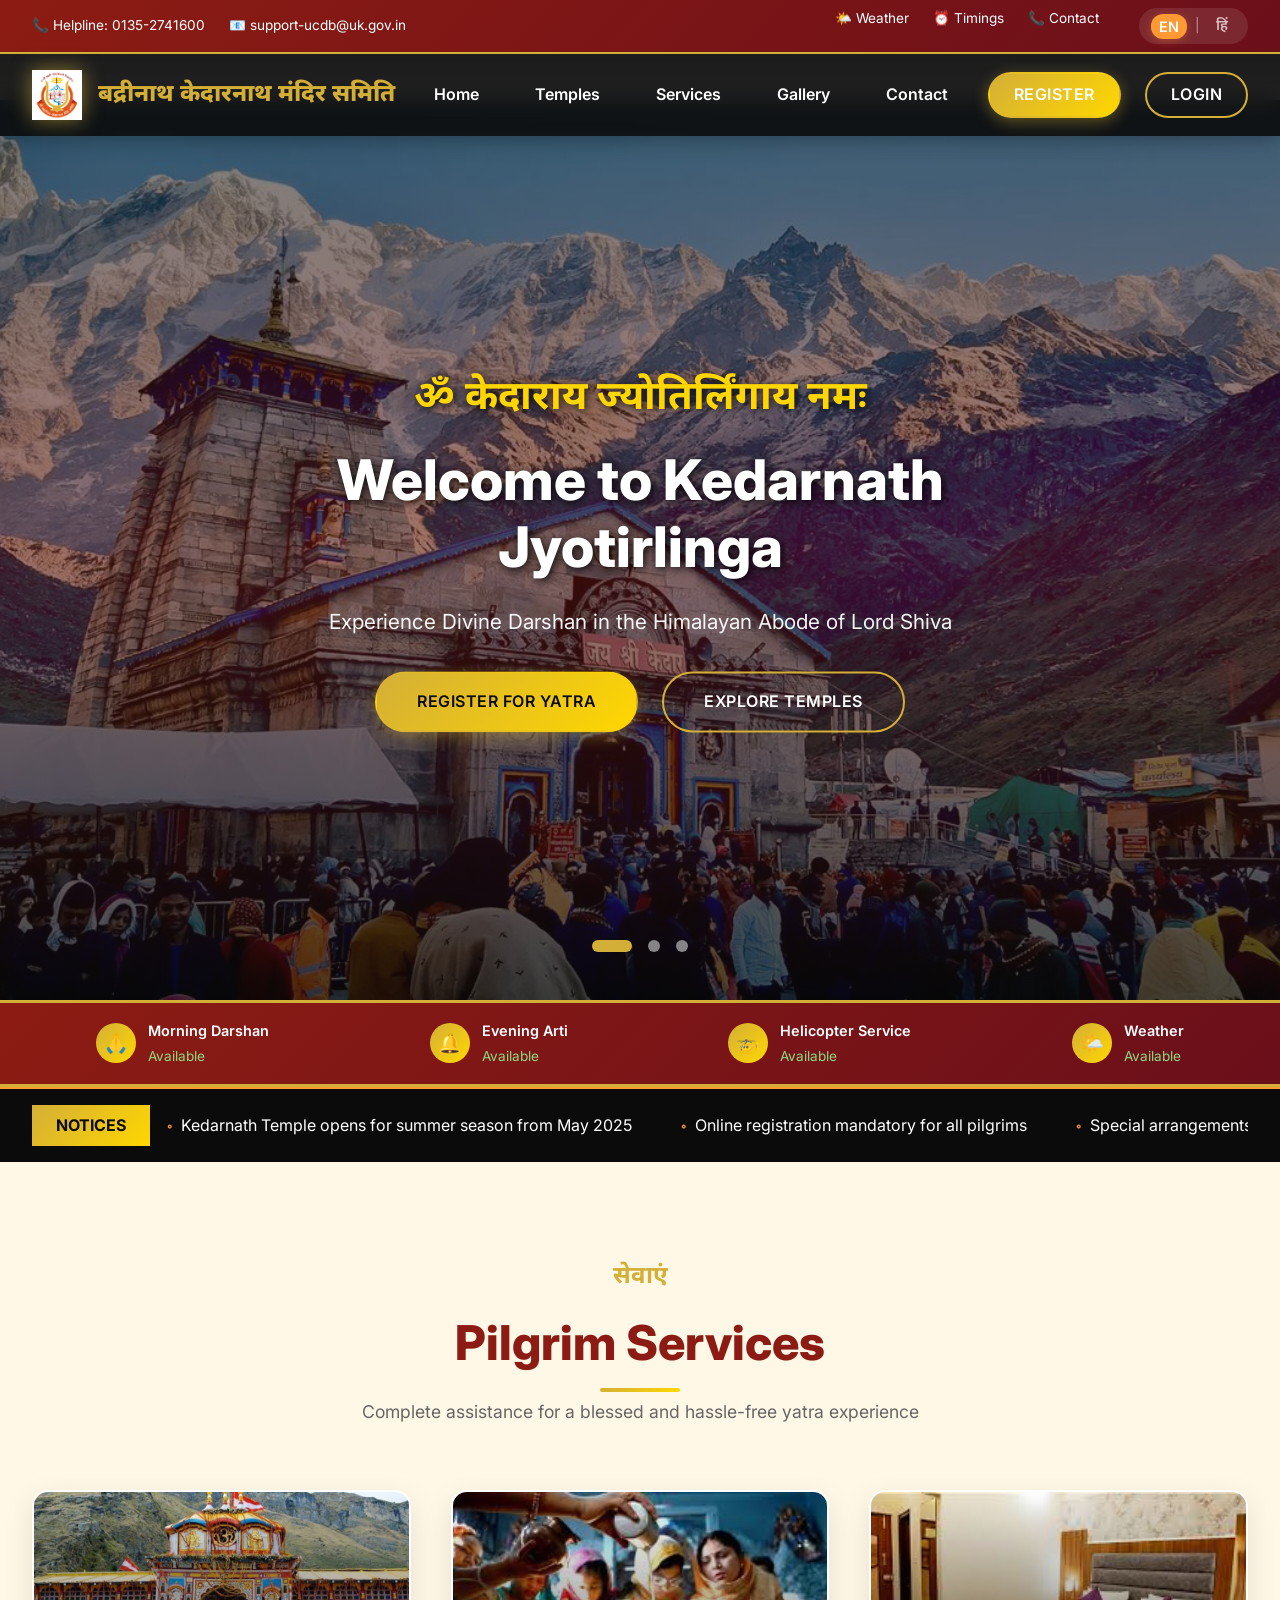
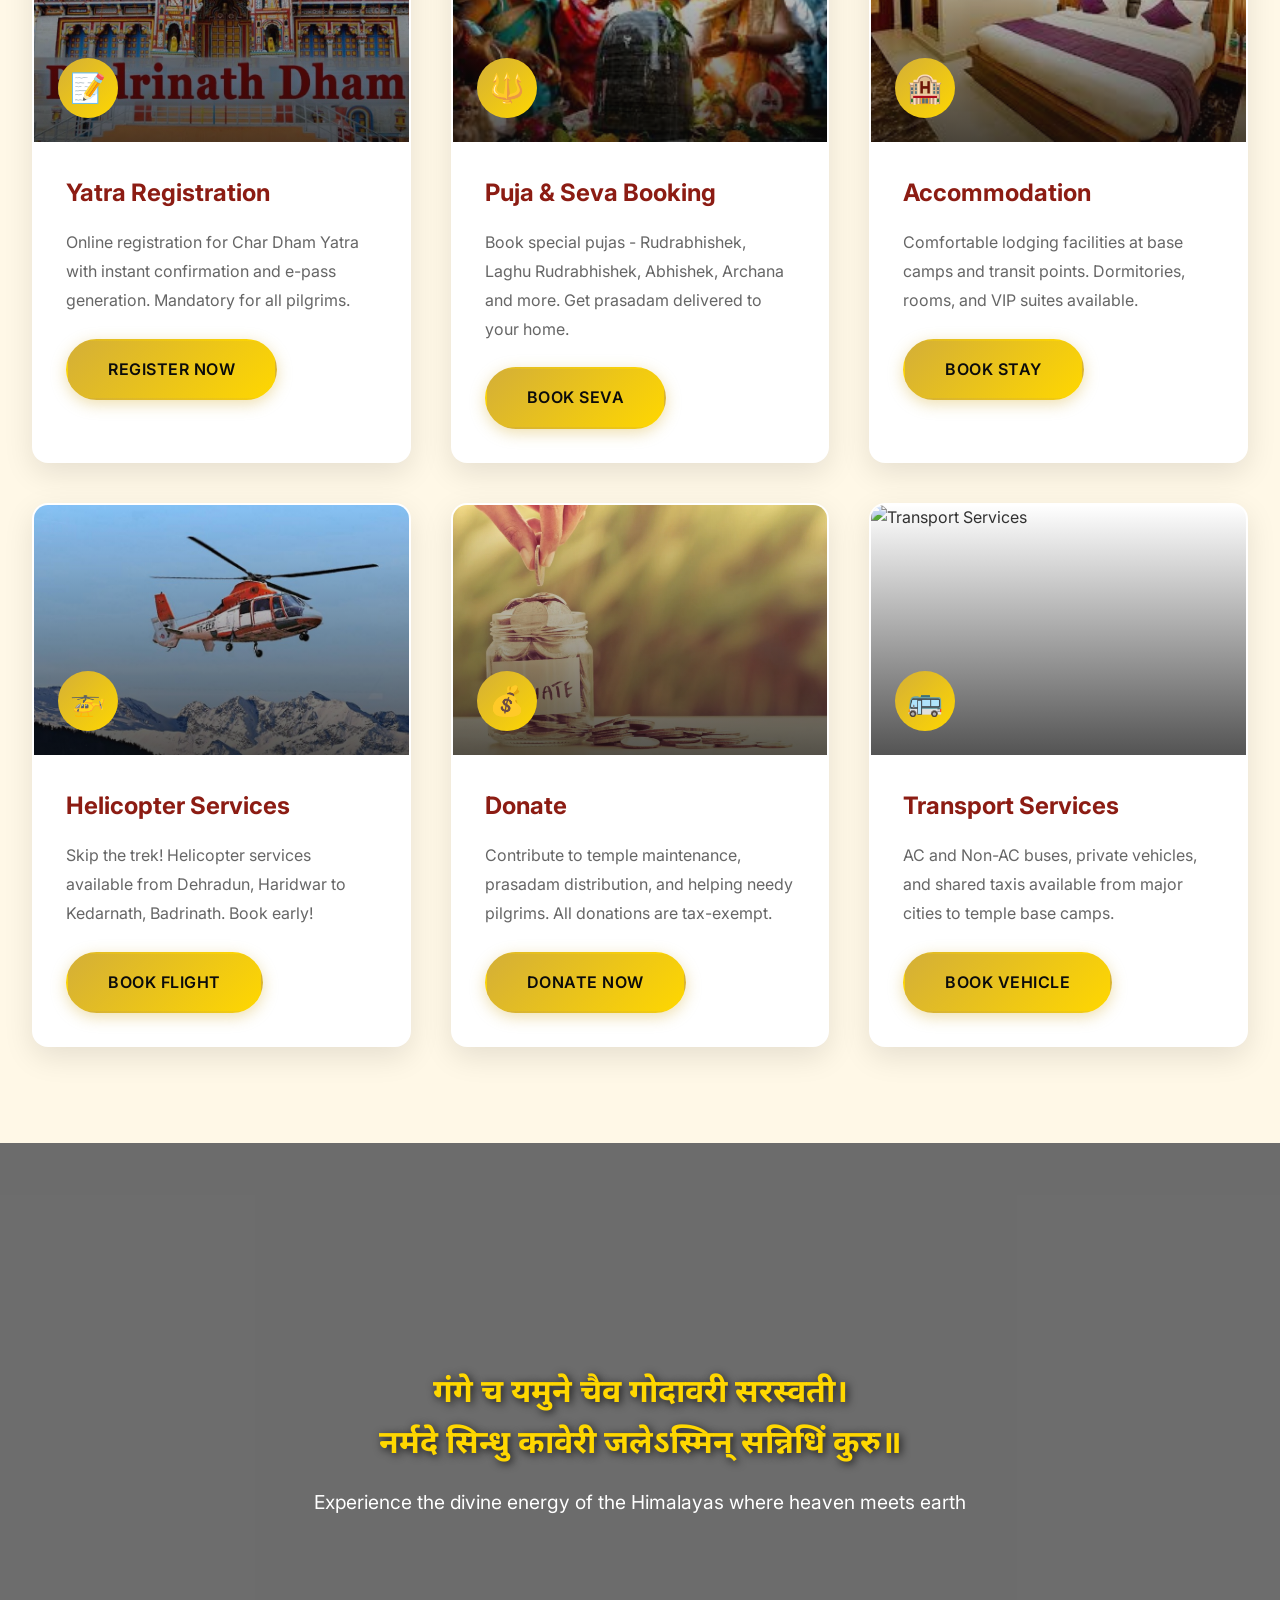
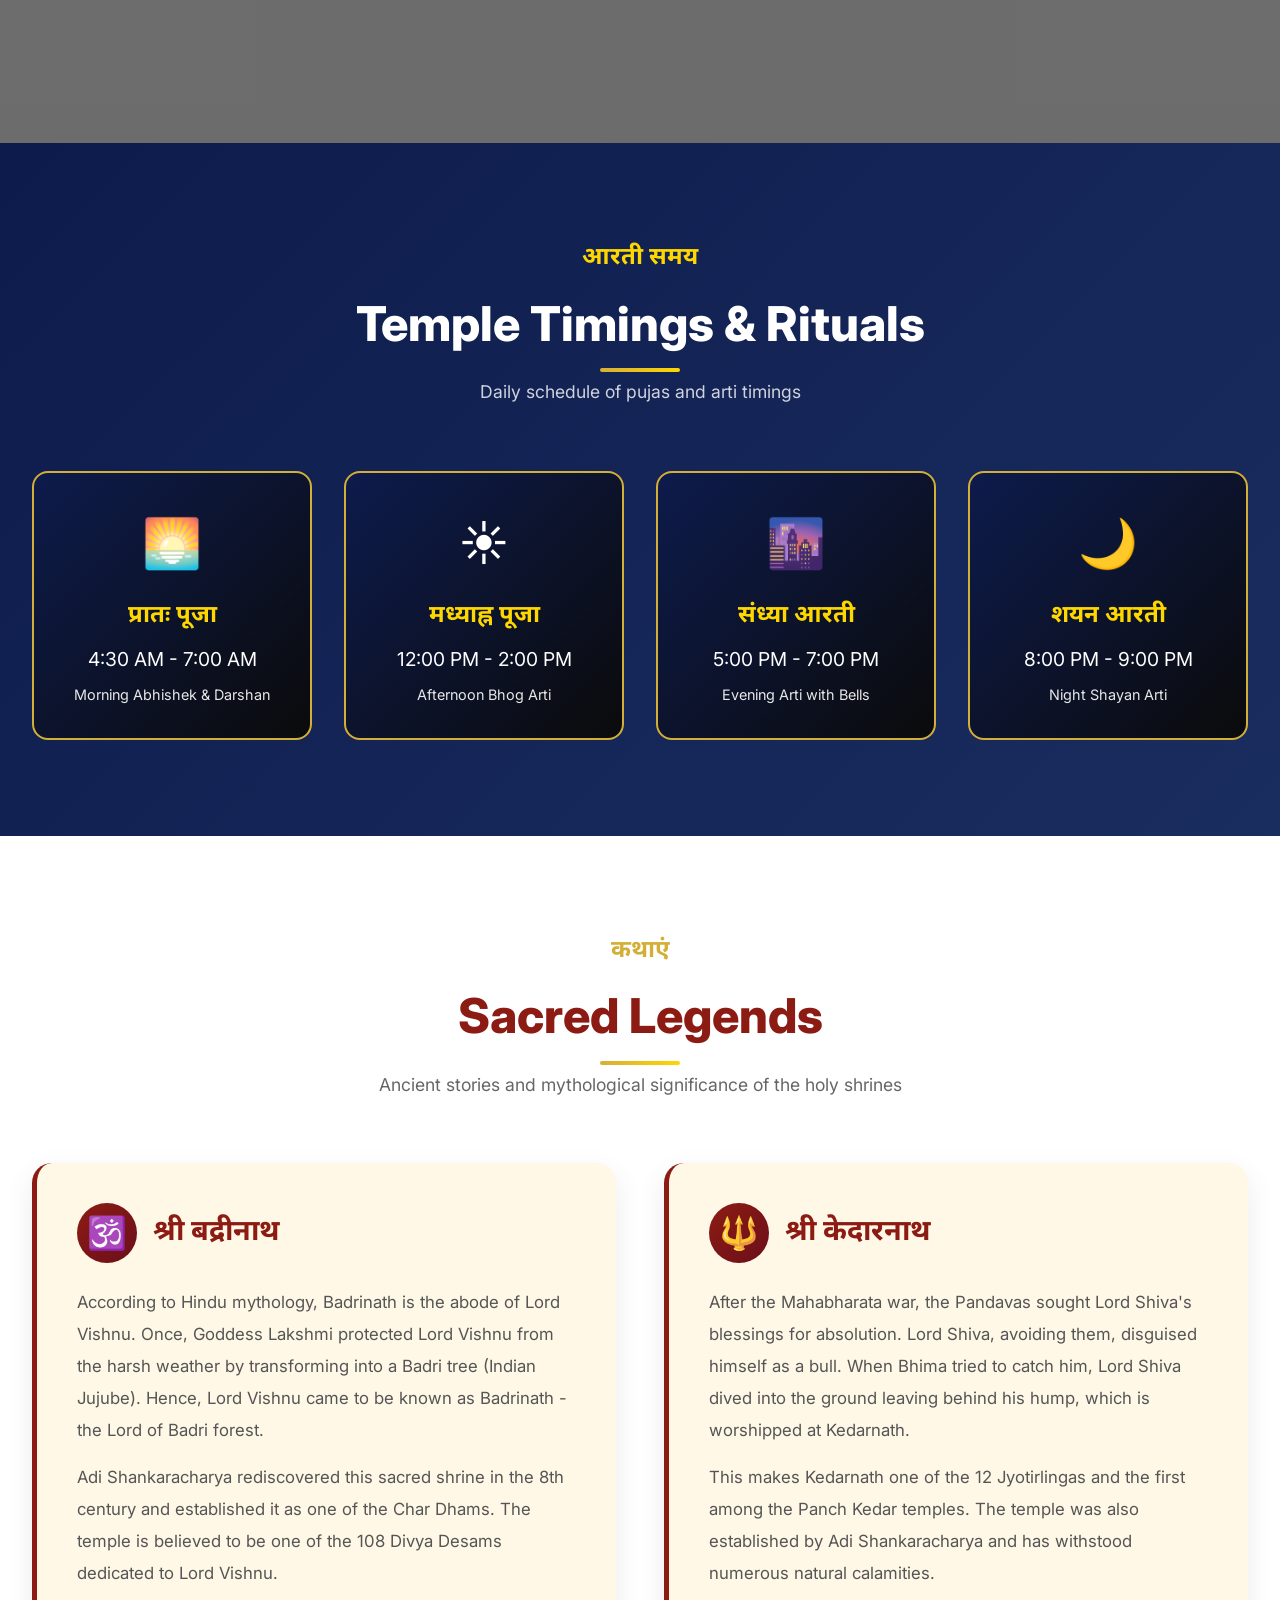
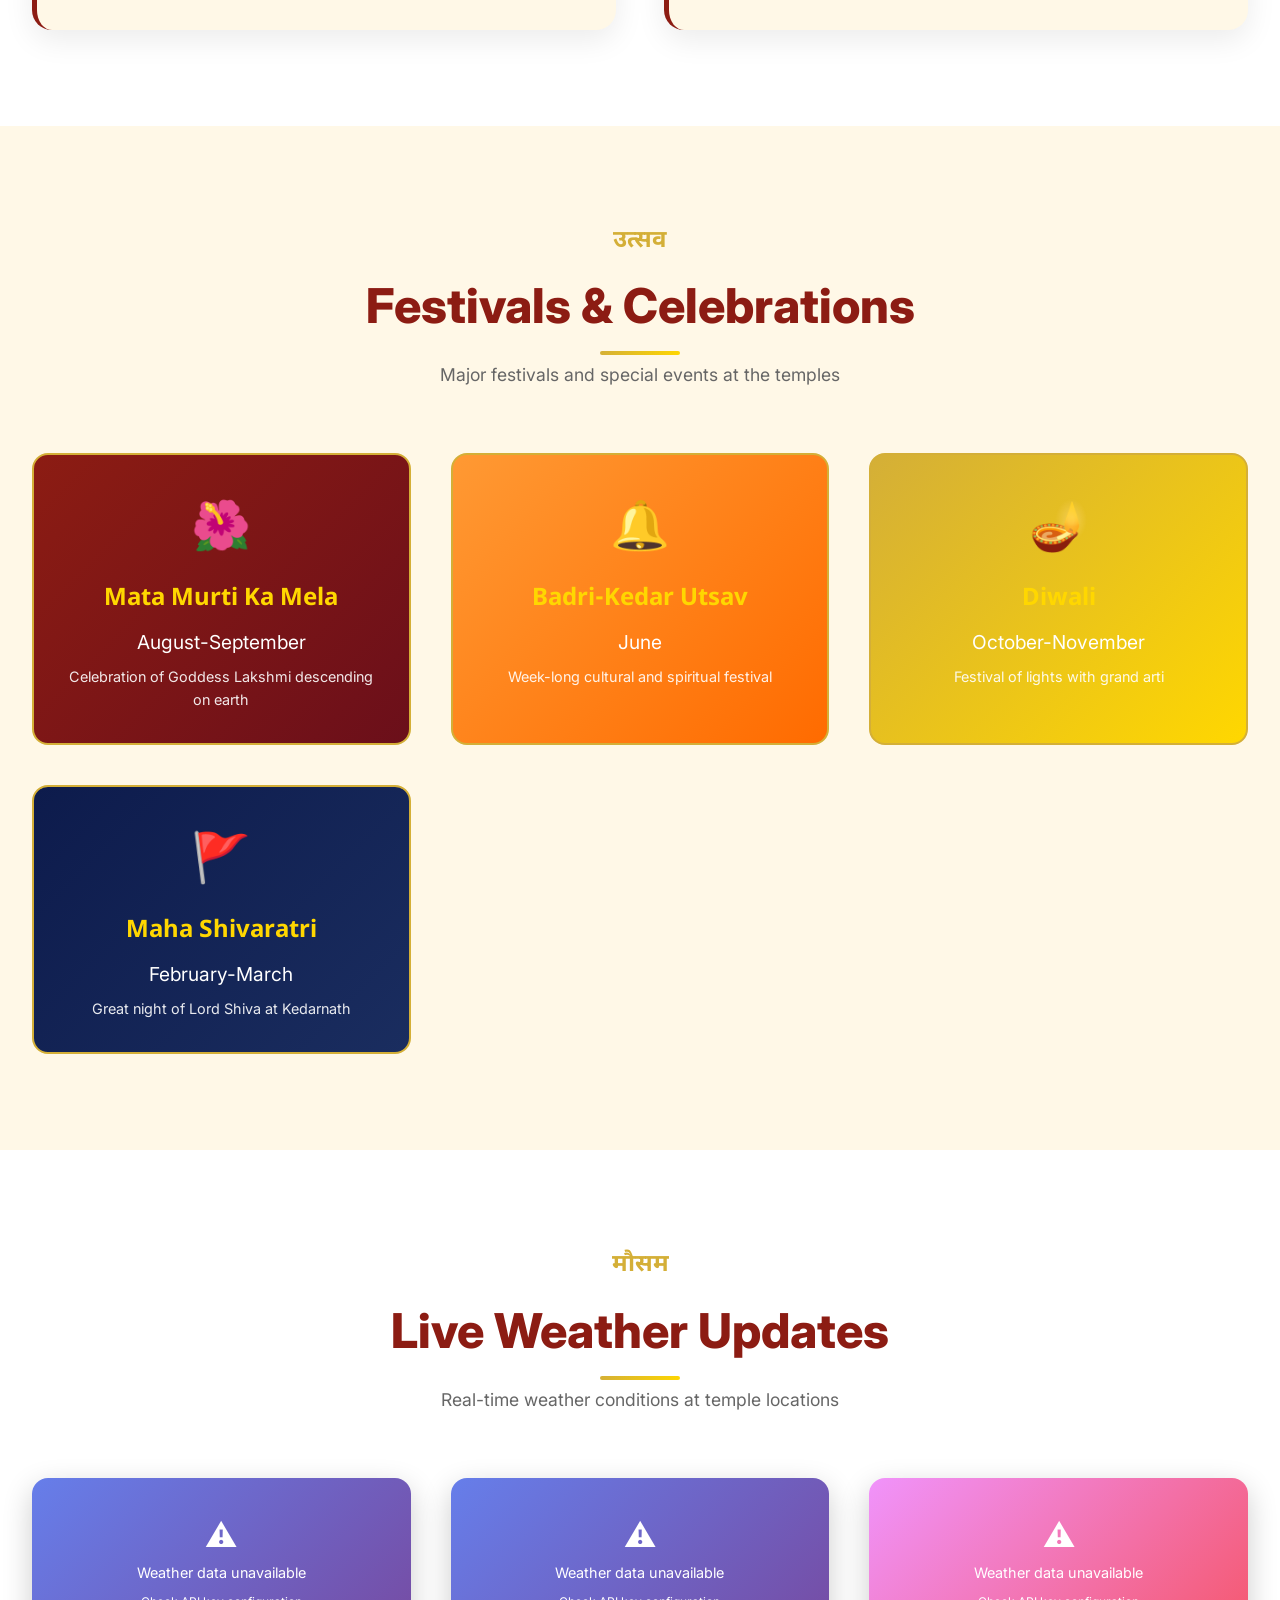
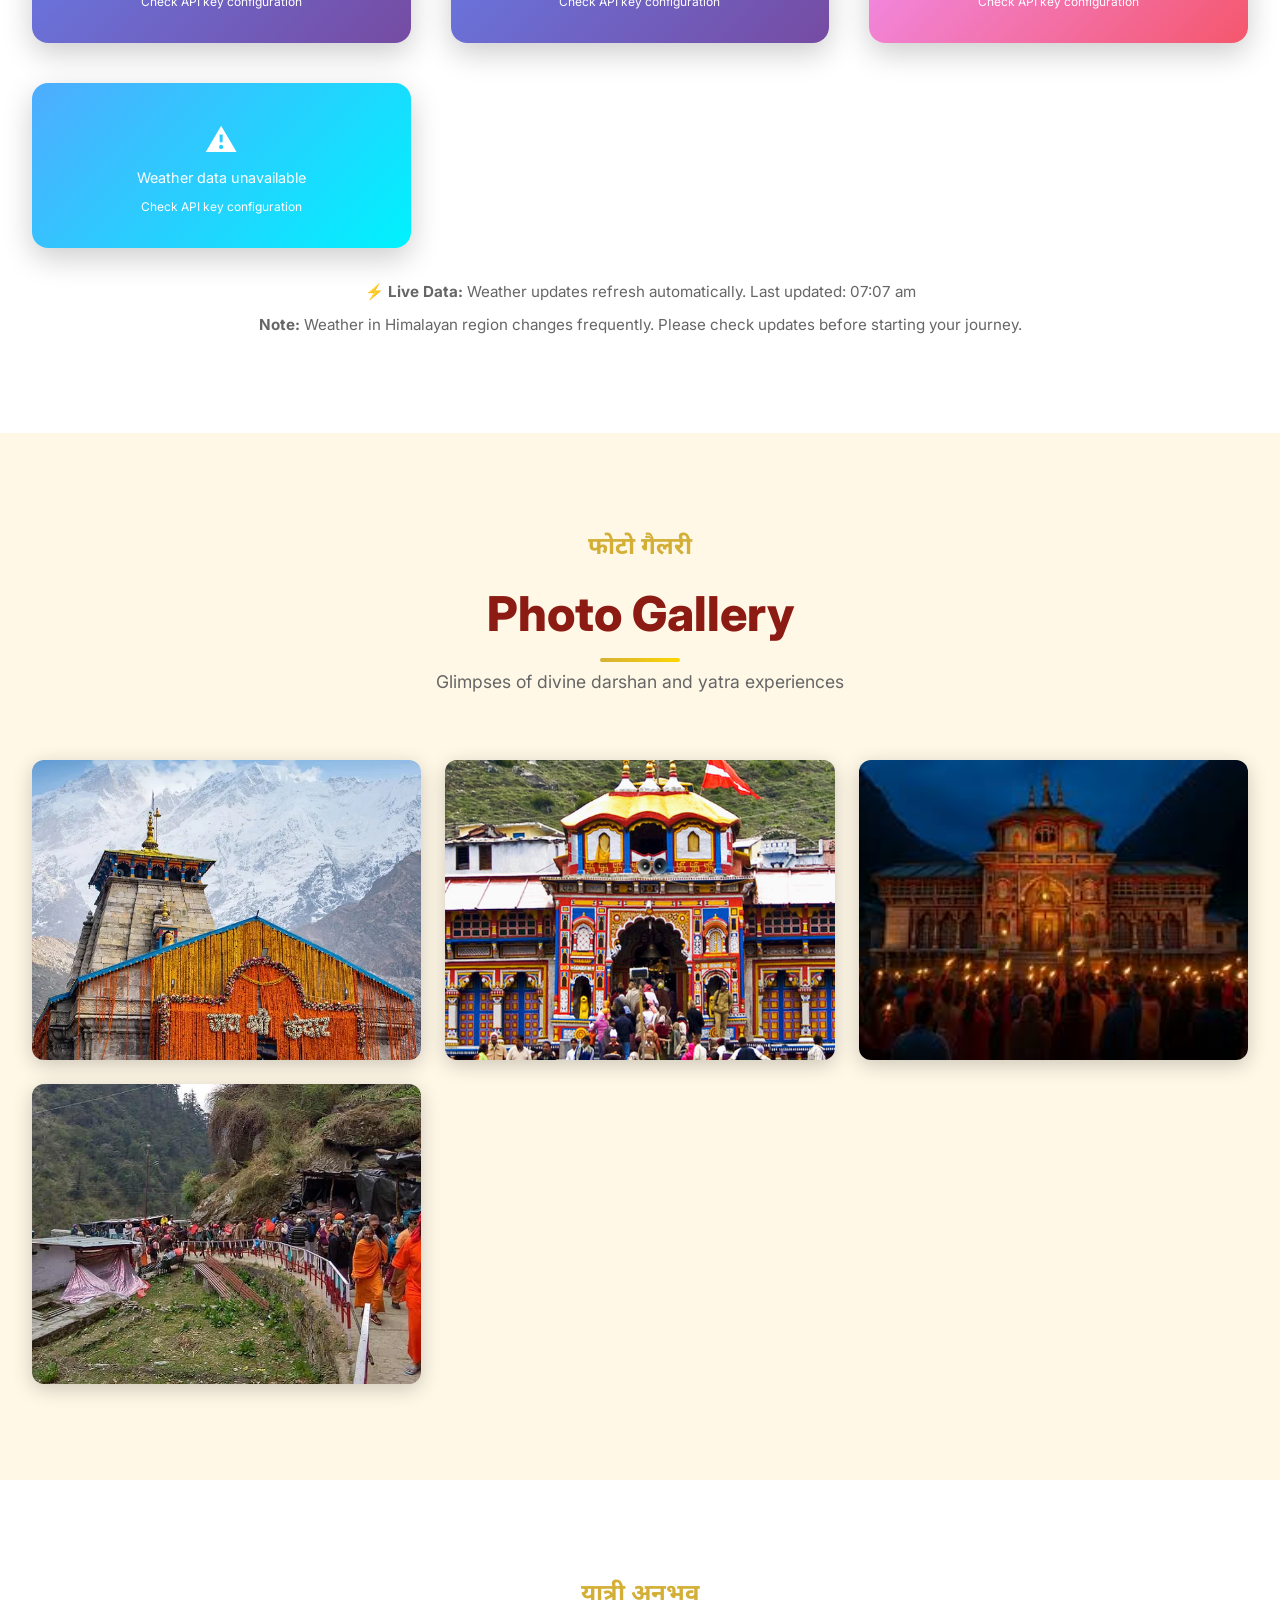
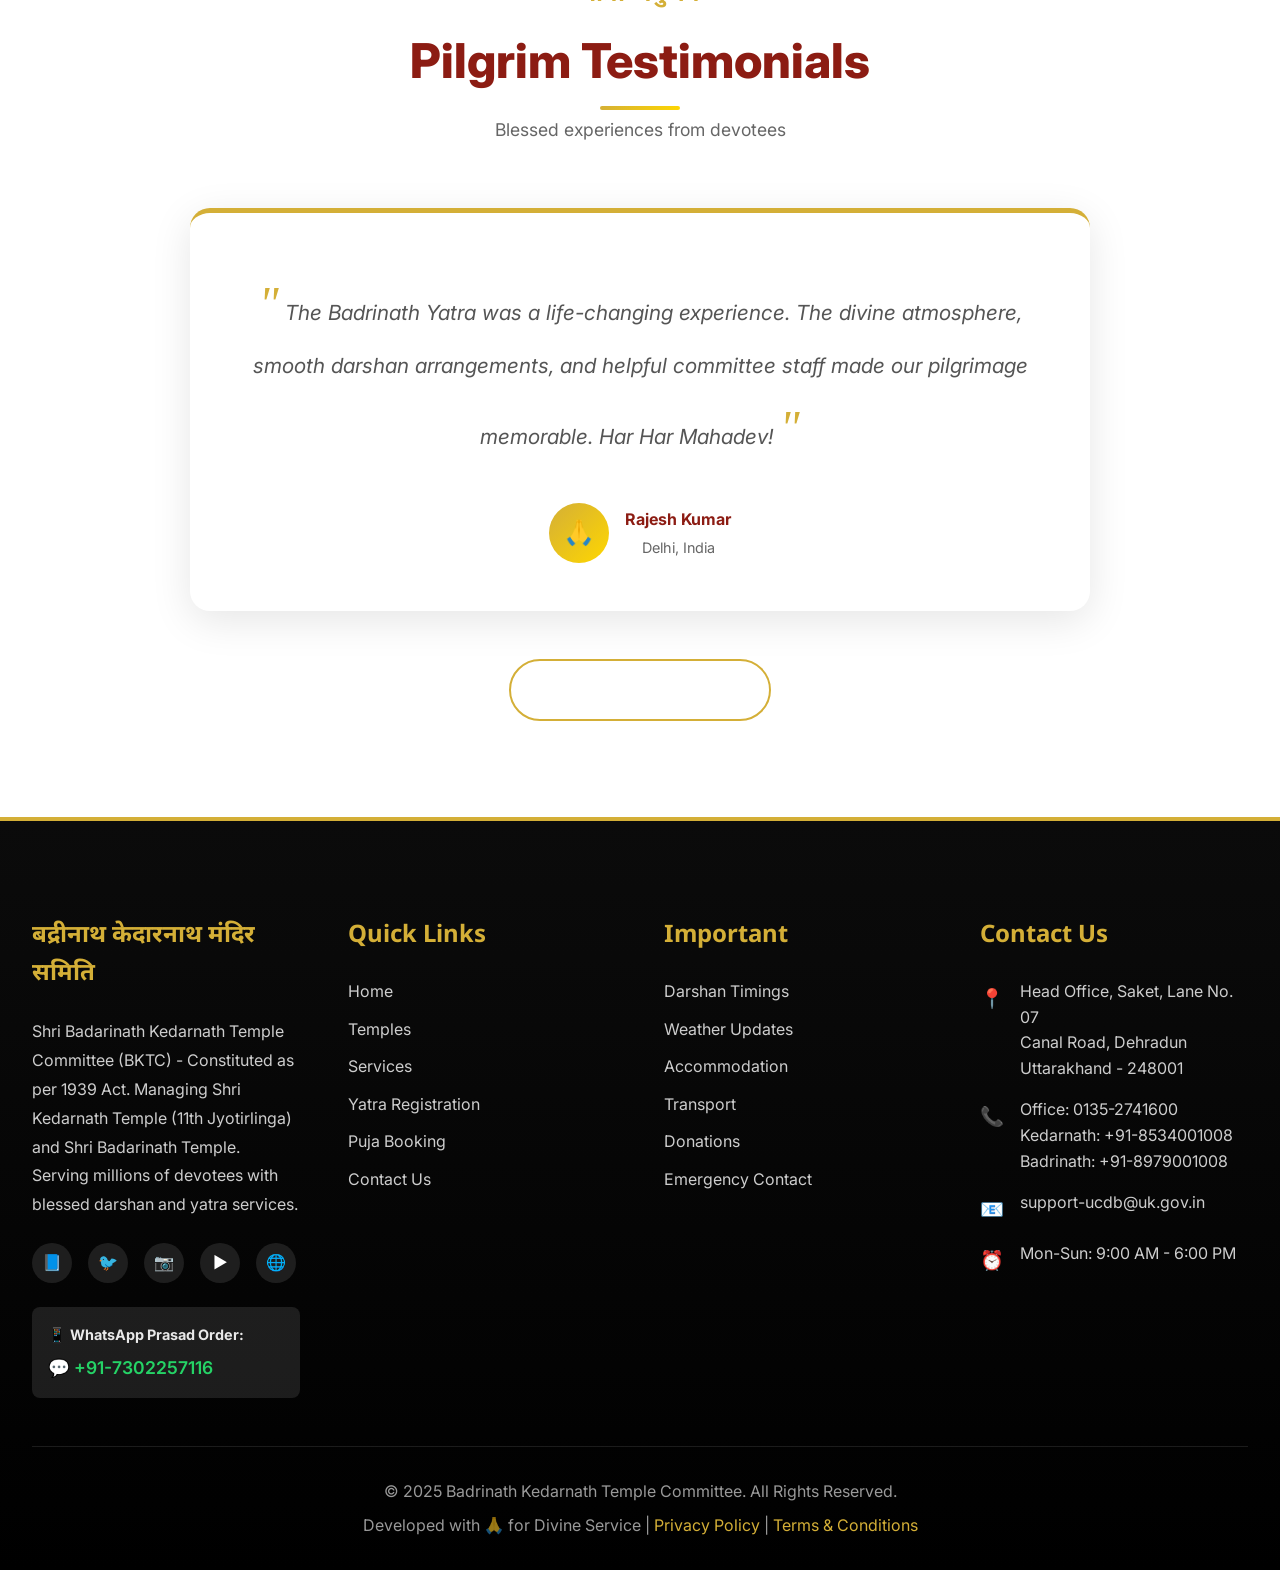
==== commit 654840e1: "picture correction" ====
--- a/index.html
+++ b/index.html
@@ -13,6 +13,7 @@
     
     <!-- Stylesheet -->
     <link rel="stylesheet" href="assets/css/style.css">
+    <link rel="stylesheet" href="assets/css/language-switcher.css">
 </head>
 <body>
 
@@ -31,13 +32,18 @@
         <div class="header-top">
             <div class="container">
                 <div class="header-top-links">
-                    <span>📞 Helpline: +91-1234-567890</span>
-                    <span>📧 info@chardhamyatra.org</span>
+                    <span>📞 Helpline: 0135-2741600</span>
+                    <span>📧 support-ucdb@uk.gov.in</span>
                 </div>
                 <div class="header-top-links">
                     <a href="#weather">🌤️ Weather</a>
                     <a href="#timings">⏰ Timings</a>
                     <a href="contact.html">📞 Contact</a>
+                    <div class="language-switcher">
+                        <button onclick="switchLanguage('en')" class="lang-btn active" id="lang-en" title="English">EN</button>
+                        <span style="color: rgba(255,255,255,0.5);">|</span>
+                        <button onclick="switchLanguage('hi')" class="lang-btn" id="lang-hi" title="हिन्दी">हिं</button>
+                    </div>
                 </div>
             </div>
         </div>
@@ -200,7 +206,7 @@
                     <div class="yatra-icon">🌤️</div>
                     <div class="yatra-info">
                         <h4>Weather</h4>
-                        <p class="yatra-status">Pleasant (12°C)</p>
+                        <p class="yatra-status" id="header-weather">Loading...</p>
                     </div>
                 </div>
             </div>
@@ -243,7 +249,7 @@
                 <!-- Service 1: Yatra Registration -->
                 <div class="service-card scroll-reveal">
                     <div class="service-card-image">
-                        <img src="https://images.unsplash.com/photo-1609920658906-8223bd289001?w=800&h=600&fit=crop" alt="Yatra Registration" loading="lazy">
+                        <img src="assets/images/yatra.jpg" alt="Yatra Registration" loading="lazy">
                         <div class="service-card-overlay">
                             <div class="service-icon">📝</div>
                         </div>
@@ -258,7 +264,7 @@
                 <!-- Service 2: Puja & Seva Booking -->
                 <div class="service-card scroll-reveal">
                     <div class="service-card-image">
-                        <img src="https://images.unsplash.com/photo-1604608672516-f6d81b4b3a0b?w=800&h=600&fit=crop" alt="Puja Seva Booking" loading="lazy">
+                        <img src="assets/images/maha.jpeg" alt="Puja Seva Booking" loading="lazy">
                         <div class="service-card-overlay">
                             <div class="service-icon">🔱</div>
                         </div>
@@ -273,7 +279,7 @@
                 <!-- Service 3: Accommodation -->
                 <div class="service-card scroll-reveal">
                     <div class="service-card-image">
-                        <img src="https://images.unsplash.com/photo-1506905925346-21bda4d32df4?w=800&h=600&fit=crop" alt="Accommodation Booking" loading="lazy">
+                        <img src="assets/images/accomodation.jpeg" alt="Accommodation Booking" loading="lazy">
                         <div class="service-card-overlay">
                             <div class="service-icon">🏨</div>
                         </div>
@@ -288,7 +294,7 @@
                 <!-- Service 4: Helicopter Services -->
                 <div class="service-card scroll-reveal">
                     <div class="service-card-image">
-                        <img src="https://images.unsplash.com/photo-1544551763-46a013bb70d5?w=800&h=600&fit=crop" alt="Helicopter Services" loading="lazy">
+                        <img src="assets/images/helicopter.jpg" alt="Helicopter Services" loading="lazy">
                         <div class="service-card-overlay">
                             <div class="service-icon">🚁</div>
                         </div>
@@ -303,7 +309,7 @@
                 <!-- Service 5: Donations -->
                 <div class="service-card scroll-reveal">
                     <div class="service-card-image">
-                        <img src="https://images.unsplash.com/photo-1528460033278-a6ba57020470?w=800&h=600&fit=crop" alt="Temple Donations" loading="lazy">
+                        <img src="assets/images/donation.webp" alt="Temple Donations" loading="lazy">
                         <div class="service-card-overlay">
                             <div class="service-icon">💰</div>
                         </div>
@@ -470,40 +476,94 @@
     </section>
 
     <!-- ============================================
-         WEATHER SECTION
+         WEATHER SECTION - REAL-TIME DATA
     ============================================ -->
     <section id="weather" class="section-padding" style="background: white;">
         <div class="container">
             <div class="section-header scroll-reveal">
                 <h3 class="section-subtitle devanagari">मौसम</h3>
-                <h2 class="section-title">Weather Updates</h2>
-                <p class="section-description">Current weather conditions at temple locations</p>
+                <h2 class="section-title">Live Weather Updates</h2>
+                <p class="section-description">Real-time weather conditions at temple locations</p>
             </div>
 
             <div class="services-grid" style="grid-template-columns: repeat(auto-fit, minmax(280px, 1fr));">
-                <div class="weather-widget scroll-reveal">
-                    <div class="weather-icon">☁️</div>
-                    <div class="weather-temp">12°C</div>
-                    <div class="weather-location">Badrinath</div>
-                    <p style="margin-top: 0.5rem; font-size: 0.9rem;">Pleasant weather for Darshan</p>
-                </div>
-
-                <div class="weather-widget scroll-reveal" style="background: linear-gradient(135deg, #667eea 0%, #764ba2 100%);">
-                    <div class="weather-icon">❄️</div>
-                    <div class="weather-temp">5°C</div>
-                    <div class="weather-location">Kedarnath</div>
-                    <p style="margin-top: 0.5rem; font-size: 0.9rem;">Cold - Carry warm clothes</p>
-                </div>
-
-                <div class="weather-widget scroll-reveal" style="background: linear-gradient(135deg, #f093fb 0%, #f5576c 100%);">
-                    <div class="weather-icon">🌤️</div>
-                    <div class="weather-temp">18°C</div>
-                    <div class="weather-location">Rishikesh</div>
-                    <p style="margin-top: 0.5rem; font-size: 0.9rem;">Perfect weather</p>
+                <!-- Badrinath Weather -->
+                <div class="weather-widget scroll-reveal" data-location="badrinath" data-lat="30.7433" data-lon="79.4938">
+                    <div class="weather-loading" style="display: block;">
+                        <div style="font-size: 2rem;">⏳</div>
+                        <p>Loading...</p>
+                    </div>
+                    <div class="weather-content" style="display: none;">
+                        <div class="weather-icon">🌤️</div>
+                        <div class="weather-temp">--°C</div>
+                        <div class="weather-location">Badrinath</div>
+                        <div class="weather-description" style="margin-top: 0.5rem; font-size: 0.9rem; text-transform: capitalize;">--</div>
+                        <div class="weather-details" style="margin-top: 1rem; display: flex; justify-content: space-around; font-size: 0.85rem;">
+                            <span>💧 <span class="humidity">--</span>%</span>
+                            <span>💨 <span class="wind">--</span> km/h</span>
+                        </div>
+                    </div>
+                </div>
+
+                <!-- Kedarnath Weather -->
+                <div class="weather-widget scroll-reveal" style="background: linear-gradient(135deg, #667eea 0%, #764ba2 100%);" data-location="kedarnath" data-lat="30.7346" data-lon="79.0669">
+                    <div class="weather-loading" style="display: block;">
+                        <div style="font-size: 2rem;">⏳</div>
+                        <p>Loading...</p>
+                    </div>
+                    <div class="weather-content" style="display: none;">
+                        <div class="weather-icon">❄️</div>
+                        <div class="weather-temp">--°C</div>
+                        <div class="weather-location">Kedarnath</div>
+                        <div class="weather-description" style="margin-top: 0.5rem; font-size: 0.9rem; text-transform: capitalize;">--</div>
+                        <div class="weather-details" style="margin-top: 1rem; display: flex; justify-content: space-around; font-size: 0.85rem;">
+                            <span>💧 <span class="humidity">--</span>%</span>
+                            <span>💨 <span class="wind">--</span> km/h</span>
+                        </div>
+                    </div>
+                </div>
+
+                <!-- Rishikesh Weather -->
+                <div class="weather-widget scroll-reveal" style="background: linear-gradient(135deg, #f093fb 0%, #f5576c 100%);" data-location="rishikesh" data-lat="30.0869" data-lon="78.2676">
+                    <div class="weather-loading" style="display: block;">
+                        <div style="font-size: 2rem;">⏳</div>
+                        <p>Loading...</p>
+                    </div>
+                    <div class="weather-content" style="display: none;">
+                        <div class="weather-icon">🌤️</div>
+                        <div class="weather-temp">--°C</div>
+                        <div class="weather-location">Rishikesh</div>
+                        <div class="weather-description" style="margin-top: 0.5rem; font-size: 0.9rem; text-transform: capitalize;">--</div>
+                        <div class="weather-details" style="margin-top: 1rem; display: flex; justify-content: space-around; font-size: 0.85rem;">
+                            <span>💧 <span class="humidity">--</span>%</span>
+                            <span>💨 <span class="wind">--</span> km/h</span>
+                        </div>
+                    </div>
+                </div>
+
+                <!-- Dehradun Weather -->
+                <div class="weather-widget scroll-reveal" style="background: linear-gradient(135deg, #4facfe 0%, #00f2fe 100%);" data-location="dehradun" data-lat="30.3165" data-lon="78.0322">
+                    <div class="weather-loading" style="display: block;">
+                        <div style="font-size: 2rem;">⏳</div>
+                        <p>Loading...</p>
+                    </div>
+                    <div class="weather-content" style="display: none;">
+                        <div class="weather-icon">☀️</div>
+                        <div class="weather-temp">--°C</div>
+                        <div class="weather-location">Dehradun</div>
+                        <div class="weather-description" style="margin-top: 0.5rem; font-size: 0.9rem; text-transform: capitalize;">--</div>
+                        <div class="weather-details" style="margin-top: 1rem; display: flex; justify-content: space-around; font-size: 0.85rem;">
+                            <span>💧 <span class="humidity">--</span>%</span>
+                            <span>💨 <span class="wind">--</span> km/h</span>
+                        </div>
+                    </div>
                 </div>
             </div>
 
             <div style="text-align: center; margin-top: 2rem;">
+                <p style="color: #666; font-size: 0.95rem; margin-bottom: 0.5rem;">
+                    <strong>⚡ Live Data:</strong> Weather updates refresh automatically. Last updated: <span id="weather-last-update">--</span>
+                </p>
                 <p style="color: #666; font-size: 0.95rem;">
                     <strong>Note:</strong> Weather in Himalayan region changes frequently. Please check updates before starting your journey.
                 </p>
@@ -524,45 +584,45 @@
 
             <div class="gallery-grid">
                 <div class="gallery-item scroll-reveal">
-                    <img src="https://images.unsplash.com/photo-1582510003544-4d00b7f74220?w=800&h=600&fit=crop" alt="Badrinath Temple Morning View" loading="lazy">
+                    <img src="assets/images/KedarnathTemple.webp" alt="Badrinath Temple Morning View" loading="lazy">
                     <div class="gallery-overlay">
-                        <p class="gallery-caption">Badrinath Temple - Morning Darshan</p>
+                        <p class="gallery-caption">Kedarnath Temple Temple</p>
                     </div>
                 </div>
 
                 <div class="gallery-item scroll-reveal">
-                    <img src="https://images.unsplash.com/photo-1626621341517-bbf3d9990a23?w=800&h=600&fit=crop" alt="Kedarnath Temple in Snow" loading="lazy">
+                    <img src="assets/images/badrinath.jpg" alt="Kedarnath Temple in Snow" loading="lazy">
                     <div class="gallery-overlay">
-                        <p class="gallery-caption">Kedarnath Temple - Snow View</p>
+                        <p class="gallery-caption">Badrinath Temple</p>
                     </div>
                 </div>
 
                 <div class="gallery-item scroll-reveal">
-                    <img src="https://images.unsplash.com/photo-1528460033278-a6ba57020470?w=800&h=600&fit=crop" alt="Evening Arti Ceremony" loading="lazy">
+                    <img src="assets/images/arti.jpeg" alt="Evening Arti Ceremony" loading="lazy">
                     <div class="gallery-overlay">
                         <p class="gallery-caption">Evening Arti Ceremony</p>
                     </div>
                 </div>
 
                 <div class="gallery-item scroll-reveal">
-                    <img src="https://images.unsplash.com/photo-1609920658906-8223bd289001?w=800&h=600&fit=crop" alt="Pilgrims on Trek" loading="lazy">
+                    <img src="assets/images/Trek.jpg" alt="Pilgrims on Trek" loading="lazy">
                     <div class="gallery-overlay">
                         <p class="gallery-caption">Yatris on Sacred Trek</p>
                     </div>
                 </div>
-
+<!-- 
                 <div class="gallery-item scroll-reveal">
                     <img src="https://images.unsplash.com/photo-1506905925346-21bda4d32df4?w=800&h=600&fit=crop" alt="Himalayan Sunrise" loading="lazy">
                     <div class="gallery-overlay">
                         <p class="gallery-caption">Himalayan Sunrise</p>
                     </div>
-                </div>
-
+                </div> -->
+<!-- 
                 <div class="gallery-item scroll-reveal">
                     <img src="assets/images/pooja-01.jpg" alt="Puja Rituals" loading="lazy">
                     <div class="gallery-overlay">
                         <p class="gallery-caption">Sacred Puja Rituals</p>
-                    </div>
+                    </div> -->
                 </div>
             </div>
         </div>
@@ -610,13 +670,20 @@
                 <div class="footer-section">
                     <h3 class="devanagari">बद्रीनाथ केदारनाथ मंदिर समिति</h3>
                     <p style="color: rgba(255,255,255,0.8); margin-bottom: 1rem; line-height: 1.8;">
-                        Official website of Badrinath Kedarnath Temple Committee. Serving millions of devotees with blessed darshan and yatra services.
+                        Shri Badarinath Kedarnath Temple Committee (BKTC) - Constituted as per 1939 Act. Managing Shri Kedarnath Temple (11th Jyotirlinga) and Shri Badarinath Temple. Serving millions of devotees with blessed darshan and yatra services.
                     </p>
                     <div class="social-links">
-                        <a href="#" class="social-link" aria-label="Facebook">📘</a>
-                        <a href="#" class="social-link" aria-label="Twitter">🐦</a>
-                        <a href="#" class="social-link" aria-label="Instagram">📷</a>
-                        <a href="#" class="social-link" aria-label="YouTube">▶️</a>
+                        <a href="https://www.facebook.com/badrinathkedarnathtemplecommittee" target="_blank" class="social-link" aria-label="Facebook" title="Follow us on Facebook">📘</a>
+                        <a href="https://twitter.com/BKTC_Official" target="_blank" class="social-link" aria-label="Twitter" title="Follow us on Twitter">🐦</a>
+                        <a href="https://www.instagram.com/badrinath_kedarnath_official" target="_blank" class="social-link" aria-label="Instagram" title="Follow us on Instagram">📷</a>
+                        <a href="https://www.youtube.com/@BadrinathKedarnathTemple" target="_blank" class="social-link" aria-label="YouTube" title="Subscribe to our YouTube">▶️</a>
+                        <a href="https://badrinath-kedarnath.gov.in" target="_blank" class="social-link" aria-label="Website" title="Visit Official Website">🌐</a>
+                    </div>
+                    <div style="margin-top: 1.5rem; padding: 1rem; background: rgba(255,255,255,0.1); border-radius: 8px;">
+                        <p style="font-size: 0.9rem; color: rgba(255,255,255,0.9); margin-bottom: 0.5rem;">📱 <strong>WhatsApp Prasad Order:</strong></p>
+                        <a href="https://wa.me/917302257116" target="_blank" style="color: #25D366; font-size: 1.1rem; font-weight: 600; text-decoration: none;">
+                            💬 +91-7302257116
+                        </a>
                     </div>
                 </div>
 
@@ -651,15 +718,15 @@
                     <h3>Contact Us</h3>
                     <div class="footer-contact-item">
                         <span class="footer-contact-icon">📍</span>
-                        <span>Badrinath Temple Committee Office<br>Chamoli, Uttarakhand - 246443</span>
+                        <span>Head Office, Saket, Lane No. 07<br>Canal Road, Dehradun<br>Uttarakhand - 248001</span>
                     </div>
                     <div class="footer-contact-item">
                         <span class="footer-contact-icon">📞</span>
-                        <span>+91-1234-567890<br>+91-1234-567891</span>
+                        <span>Office: 0135-2741600<br>Kedarnath: +91-8534001008<br>Badrinath: +91-8979001008</span>
                     </div>
                     <div class="footer-contact-item">
                         <span class="footer-contact-icon">📧</span>
-                        <span>info@chardhamyatra.org</span>
+                        <span>support-ucdb@uk.gov.in</span>
                     </div>
                     <div class="footer-contact-item">
                         <span class="footer-contact-icon">⏰</span>
@@ -686,6 +753,7 @@
     </div>
 
     <!-- JavaScript -->
+    <script src="assets/js/language-switcher.js"></script>
     <script src="assets/js/main.js"></script>
 
 </body>
--- a/assets/css/style.css
+++ b/assets/css/style.css
@@ -264,7 +264,7 @@
 
 /* Nav Button Adjustments */
 .nav-menu > li > a.btn {
-    color: inherit;
+    /* color: inherit; */
 }
 
 .nav-menu > li > a.btn:hover {
--- a/assets/css/language-switcher.css
+++ b/assets/css/language-switcher.css
@@ -0,0 +1,68 @@
+/* ============================================
+   LANGUAGE SWITCHER STYLES
+============================================ */
+
+.language-switcher {
+    display: inline-flex;
+    align-items: center;
+    gap: 0.5rem;
+    margin-left: 1rem;
+    padding: 0.25rem 0.75rem;
+    background: rgba(255,255,255,0.1);
+    border-radius: 20px;
+}
+
+.lang-btn {
+    background: transparent;
+    border: none;
+    color: rgba(255,255,255,0.7);
+    font-size: 0.9rem;
+    font-weight: 600;
+    cursor: pointer;
+    padding: 0.25rem 0.5rem;
+    border-radius: 12px;
+    transition: all 0.3s ease;
+    font-family: 'Inter', 'Noto Sans Devanagari', sans-serif;
+}
+
+.lang-btn:hover {
+    color: white;
+    background: rgba(255,255,255,0.1);
+}
+
+.lang-btn.active {
+    color: white;
+    background: var(--saffron);
+    box-shadow: 0 2px 8px rgba(255, 153, 51, 0.3);
+}
+
+/* Mobile Responsive */
+@media (max-width: 768px) {
+    .language-switcher {
+        margin-left: 0.5rem;
+        padding: 0.2rem 0.5rem;
+    }
+    
+    .lang-btn {
+        font-size: 0.8rem;
+        padding: 0.2rem 0.4rem;
+    }
+}
+
+/* Language-specific content visibility */
+[lang-content] {
+    display: none;
+}
+
+[lang-content].active-lang {
+    display: inline !important;
+}
+
+[lang-content-block] {
+    display: none;
+}
+
+[lang-content-block].active-lang {
+    display: block !important;
+}
+
